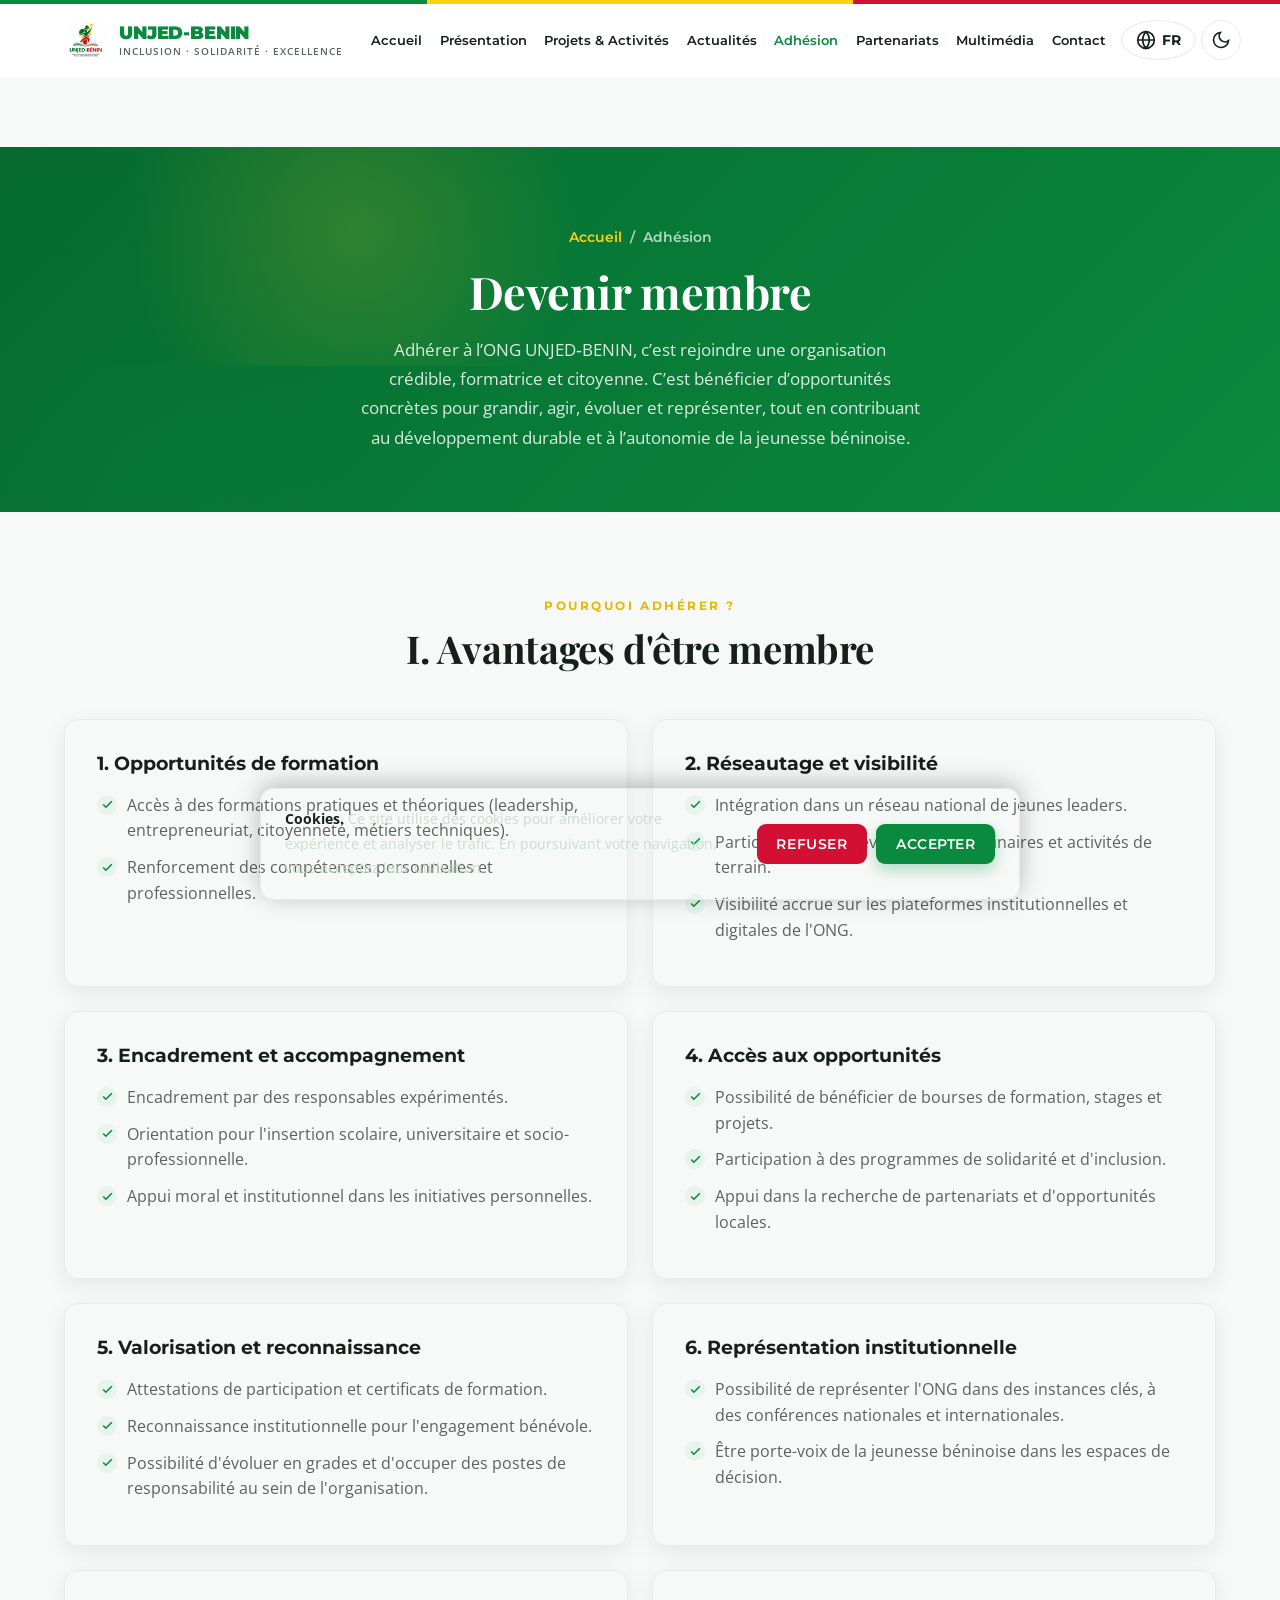
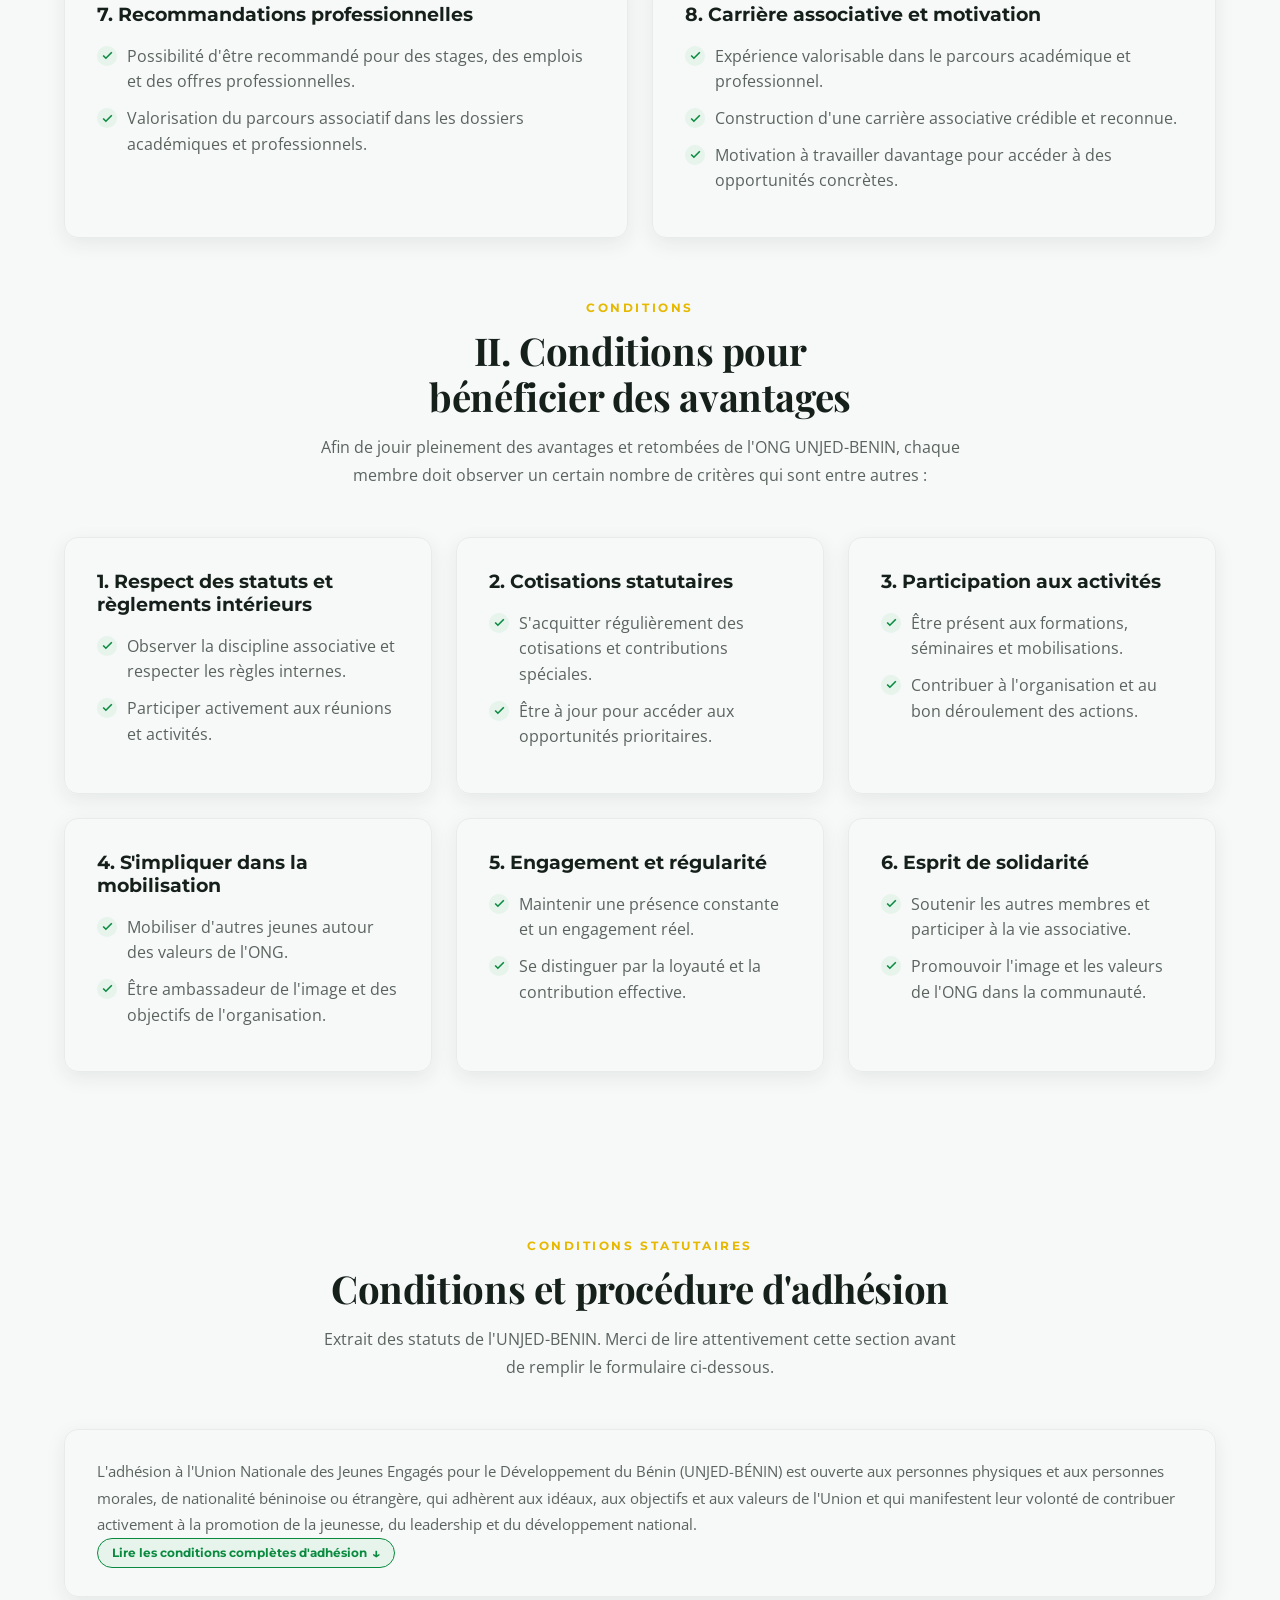
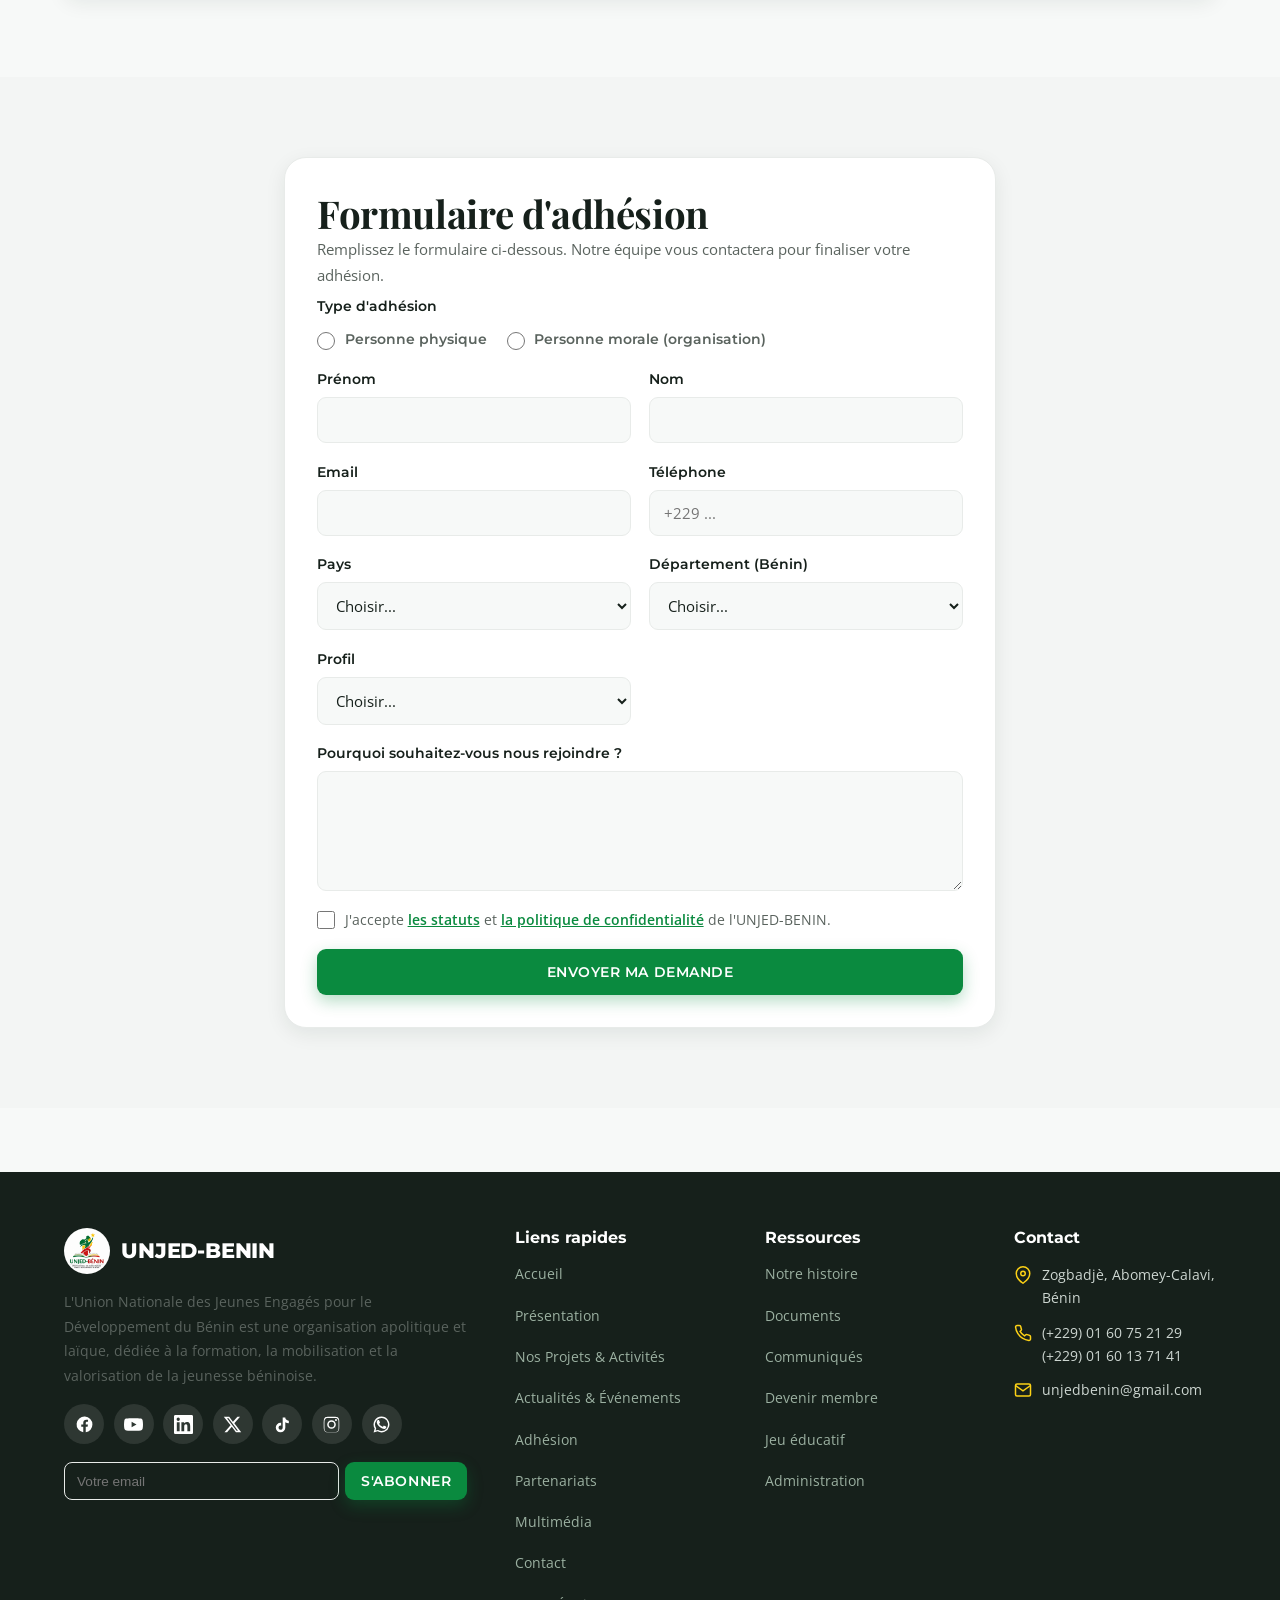
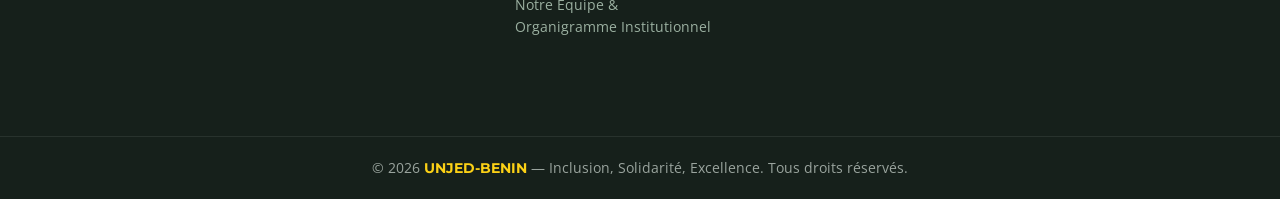
==== adhesion.html @ 779fbebb "commit" ====
<!DOCTYPE html>
<html lang="fr">
<head>
  <meta charset="UTF-8" />
  <meta name="viewport" content="width=device-width, initial-scale=1.0" />
  <meta name="theme-color" content="#0a8a3f" />
  <title>Adhésion — UNJED-BENIN</title>
  <meta name="description" content="Rejoignez l'UNJED-BENIN. Devenez membre actif et engagez-vous pour le développement de la jeunesse béninoise." />
  <link rel="icon" href="public/images/logo.jpeg" />
  <link rel="stylesheet" href="styles.css" />
</head>
<body>
  <div data-header></div>

  <main>
    <section class="page-hero">
      <div class="container">
        <div class="breadcrumb"><a href="index.html" data-en="Home">Accueil</a> / <span data-en="Membership">Adhésion</span></div>
        <h1 data-en="Become a member">Devenir membre</h1>
        <p data-en="Join a dynamic community of committed young people and become an actor of change in Benin.">Adhérer à l’ONG UNJED‑BENIN, c’est rejoindre une organisation crédible, formatrice et citoyenne. C’est bénéficier d’opportunités concrètes pour grandir, agir, évoluer et représenter, tout en contribuant au développement durable et à l’autonomie de la jeunesse béninoise.</p>
      </div>
    </section>

    <!-- POURQUOI ADHERER -->
    <section class="section">
      <div class="container">
        <div class="section-head reveal">
          <span class="eyebrow" data-en="Why join?">Pourquoi adhérer ?</span>
          <h2 data-en="I. Advantages of being a member">I. Avantages d'être membre</h2>
        </div>
        <div class="grid grid-2">
          <div class="card reveal">
            <h3 data-en="1. Training opportunities">1. Opportunités de formation</h3>
            <ul class="check-list">
              <li data-en="Access to practical and theoretical training (leadership, entrepreneurship, citizenship, technical trades).">Accès à des formations pratiques et théoriques (leadership, entrepreneuriat, citoyenneté, métiers techniques).</li>
              <li data-en="Strengthening of personal and professional skills.">Renforcement des compétences personnelles et professionnelles.</li>
            </ul>
          </div>
          <div class="card reveal">
            <h3 data-en="2. Networking &amp; visibility">2. Réseautage et visibilité</h3>
            <ul class="check-list">
              <li data-en="Integration into a national network of young leaders.">Intégration dans un réseau national de jeunes leaders.</li>
              <li data-en="Participation in events, seminars and field activities.">Participation à des événements, séminaires et activités de terrain.</li>
              <li data-en="Increased visibility on the NGO's institutional and digital platforms.">Visibilité accrue sur les plateformes institutionnelles et digitales de l'ONG.</li>
            </ul>
          </div>
          <div class="card reveal">
            <h3 data-en="3. Guidance &amp; support">3. Encadrement et accompagnement</h3>
            <ul class="check-list">
              <li data-en="Guidance from experienced officers.">Encadrement par des responsables expérimentés.</li>
              <li data-en="Guidance for academic, university and socio-professional integration.">Orientation pour l'insertion scolaire, universitaire et socio-professionnelle.</li>
              <li data-en="Moral and institutional support in personal initiatives.">Appui moral et institutionnel dans les initiatives personnelles.</li>
            </ul>
          </div>
          <div class="card reveal">
            <h3 data-en="4. Access to opportunities">4. Accès aux opportunités</h3>
            <ul class="check-list">
              <li data-en="Possibility of benefiting from training scholarships, internships and projects.">Possibilité de bénéficier de bourses de formation, stages et projets.</li>
              <li data-en="Participation in solidarity and inclusion programs.">Participation à des programmes de solidarité et d'inclusion.</li>
              <li data-en="Support in seeking local partnerships and opportunities.">Appui dans la recherche de partenariats et d'opportunités locales.</li>
            </ul>
          </div>
          <div class="card reveal">
            <h3 data-en="5. Recognition">5. Valorisation et reconnaissance</h3>
            <ul class="check-list">
              <li data-en="Certificates of participation and training.">Attestations de participation et certificats de formation.</li>
              <li data-en="Institutional recognition for volunteer engagement.">Reconnaissance institutionnelle pour l'engagement bénévole.</li>
              <li data-en="Possibility of growing in rank and holding positions of responsibility within the organization.">Possibilité d'évoluer en grades et d'occuper des postes de responsabilité au sein de l'organisation.</li>
            </ul>
          </div>
          <div class="card reveal">
            <h3 data-en="6. Institutional representation">6. Représentation institutionnelle</h3>
            <ul class="check-list">
              <li data-en="Possibility of representing the NGO in key bodies, national and international conferences.">Possibilité de représenter l'ONG dans des instances clés, à des conférences nationales et internationales.</li>
              <li data-en="Being a spokesperson for Beninese youth in decision-making spaces.">Être porte-voix de la jeunesse béninoise dans les espaces de décision.</li>
            </ul>
          </div>
          <div class="card reveal">
            <h3 data-en="7. Professional recommendations">7. Recommandations professionnelles</h3>
            <ul class="check-list">
              <li data-en="Possibility of being recommended for internships, jobs and professional offers.">Possibilité d'être recommandé pour des stages, des emplois et des offres professionnelles.</li>
              <li data-en="Enhancement of associative experience in academic and professional records.">Valorisation du parcours associatif dans les dossiers académiques et professionnels.</li>
            </ul>
          </div>
          <div class="card reveal">
            <h3 data-en="8. Associative career &amp; motivation">8. Carrière associative et motivation</h3>
            <ul class="check-list">
              <li data-en="Experience valuable for academic and professional paths.">Expérience valorisable dans le parcours académique et professionnel.</li>
              <li data-en="Building a credible and recognized associative career.">Construction d'une carrière associative crédible et reconnue.</li>
              <li data-en="Motivation to work harder to access concrete opportunities.">Motivation à travailler davantage pour accéder à des opportunités concrètes.</li>
            </ul>
          </div>
        </div>

        <div class="section-head reveal" style="margin-top:56px;">
          <span class="eyebrow" data-en="Conditions">Conditions</span>
          <h2 data-en="II. Conditions to benefit from these advantages">II. Conditions pour bénéficier des avantages</h2>
          <p data-en="In order to fully enjoy the advantages and benefits of the UNJED-BENIN NGO, each member must observe a certain number of criteria, including:">Afin de jouir pleinement des avantages et retombées de l'ONG UNJED-BENIN, chaque membre doit observer un certain nombre de critères qui sont entre autres :</p>
        </div>
        <div class="grid grid-3">
          <div class="card reveal">
            <h3 data-en="1. Respect for the statutes &amp; internal regulations">1. Respect des statuts et règlements intérieurs</h3>
            <ul class="check-list">
              <li data-en="Observe associative discipline and respect internal rules.">Observer la discipline associative et respecter les règles internes.</li>
              <li data-en="Actively participate in meetings and activities.">Participer activement aux réunions et activités.</li>
            </ul>
          </div>
          <div class="card reveal">
            <h3 data-en="2. Statutory dues">2. Cotisations statutaires</h3>
            <ul class="check-list">
              <li data-en="Regularly pay dues and special contributions.">S'acquitter régulièrement des cotisations et contributions spéciales.</li>
              <li data-en="Be up to date to access priority opportunities.">Être à jour pour accéder aux opportunités prioritaires.</li>
            </ul>
          </div>
          <div class="card reveal">
            <h3 data-en="3. Participation in activities">3. Participation aux activités</h3>
            <ul class="check-list">
              <li data-en="Attend training sessions, seminars and mobilizations.">Être présent aux formations, séminaires et mobilisations.</li>
              <li data-en="Contribute to the organization and smooth running of actions.">Contribuer à l'organisation et au bon déroulement des actions.</li>
            </ul>
          </div>
          <div class="card reveal">
            <h3 data-en="4. Get involved in mobilization">4. S'impliquer dans la mobilisation</h3>
            <ul class="check-list">
              <li data-en="Mobilize other young people around the NGO's values.">Mobiliser d'autres jeunes autour des valeurs de l'ONG.</li>
              <li data-en="Be an ambassador for the organization's image and objectives.">Être ambassadeur de l'image et des objectifs de l'organisation.</li>
            </ul>
          </div>
          <div class="card reveal">
            <h3 data-en="5. Commitment &amp; consistency">5. Engagement et régularité</h3>
            <ul class="check-list">
              <li data-en="Maintain constant presence and real commitment.">Maintenir une présence constante et un engagement réel.</li>
              <li data-en="Stand out through loyalty and effective contribution.">Se distinguer par la loyauté et la contribution effective.</li>
            </ul>
          </div>
          <div class="card reveal">
            <h3 data-en="6. Spirit of solidarity">6. Esprit de solidarité</h3>
            <ul class="check-list">
              <li data-en="Support other members and take part in associative life.">Soutenir les autres membres et participer à la vie associative.</li>
              <li data-en="Promote the NGO's image and values in the community.">Promouvoir l'image et les valeurs de l'ONG dans la communauté.</li>
            </ul>
          </div>
        </div>
      </div>
    </section>

    <!-- CONDITIONS STATUTAIRES D'ADHESION -->
    <section class="section">
      <div class="container">
        <div class="section-head reveal">
          <span class="eyebrow" data-en="Statutory conditions">Conditions statutaires</span>
          <h2 data-en="Membership conditions and procedure">Conditions et procédure d'adhésion</h2>
          <p data-en="Extract from the statutes of UNJED-BENIN. Please read this section carefully before filling out the form below.">Extrait des statuts de l'UNJED-BENIN. Merci de lire attentivement cette section avant de remplir le formulaire ci-dessous.</p>
        </div>
        <div class="card reveal see-more-block" style="padding:28px 32px;">
          <p data-en="Membership in UNJED-BENIN is open to individuals and legal entities, Beninese or foreign, who adhere to the ideals, objectives and values of the Union.">L'adhésion à l'Union Nationale des Jeunes Engagés pour le Développement du Bénin (UNJED-BÉNIN) est ouverte aux personnes physiques et aux personnes morales, de nationalité béninoise ou étrangère, qui adhèrent aux idéaux, aux objectifs et aux valeurs de l'Union et qui manifestent leur volonté de contribuer activement à la promotion de la jeunesse, du leadership et du développement national.</p>

          <div class="member-bio-expand" id="conditions-adhesion" hidden>
            <h3 style="margin-top:24px;">1. Personnes physiques</h3>
            <p>Peut être admise en qualité de membre de l'UNJED-BÉNIN toute personne physique de nationalité béninoise ou étrangère. L'adhésion de toute personne physique à l'UNJED-BÉNIN est libre et individuelle. Le candidat doit en outre :</p>
            <ul class="check-list">
              <li>Adhérer librement aux statuts, au règlement intérieur et aux principes de gouvernance de l'Union.</li>
              <li>Partager les valeurs fondamentales de l'UNJED-BÉNIN, notamment la citoyenneté, le leadership, l'intégrité, la solidarité, l'innovation et l'excellence.</li>
              <li>S'engager à contribuer activement aux activités, programmes et initiatives de l'Union.</li>
              <li>Ne faire l'objet d'aucune condamnation pénale incompatible avec les missions, l'éthique et les valeurs de l'Union.</li>
            </ul>

            <h3 style="margin-top:24px;">2. Personnes morales</h3>
            <p>Peut également être admise en qualité de membre toute personne morale, notamment les associations, les fondations, organisations de jeunesse, institutions, l'État, les collectivités territoriales, structures éducatives ou organisations partenaires, régulièrement constituées et exerçant leurs activités conformément aux lois et règlements en vigueur en République du Bénin, le cas échéant, aux règles internationales. La personne morale candidate doit :</p>
            <ul class="check-list">
              <li>Reconnaître et respecter les statuts, les orientations et les principes de l'UNJED-BÉNIN.</li>
              <li>Désigner un représentant officiel habilité à la représenter au sein de l'Union.</li>
              <li>Justifier d'une réputation institutionnelle compatible avec les valeurs d'intégrité, d'éthique et de responsabilité défendues par l'Union.</li>
            </ul>

            <h3 style="margin-top:24px;">3. Conditions administratives d'admission</h3>
            <p>L'adhésion à l'UNJED-BÉNIN est subordonnée :</p>
            <ul class="check-list">
              <li>À la présentation d'une demande d'adhésion adressée aux instances compétentes de l'Union.</li>
              <li>Au remplissage de la fiche officielle d'adhésion.</li>
              <li>À l'acceptation expresse des statuts et du règlement intérieur.</li>
              <li>Au paiement éventuel des droits d'adhésion et des cotisations, conformément aux dispositions en vigueur.</li>
            </ul>

            <h3 style="margin-top:24px;">4. Principe de conformité légale et éthique</h3>
            <p>Toute adhésion à l'UNJED-BÉNIN implique le respect strict des lois et règlements de la République du Bénin, ainsi que l'observation des principes d'éthique, de responsabilité, de transparence et d'intégrité qui fondent l'action et la crédibilité de l'Union.</p>

            <h3 style="margin-top:24px;">Article 16 — Procédure d'adhésion</h3>
            <p><strong>1. Dépôt de candidature</strong> — Le candidat, personne physique ou morale, doit remplir le formulaire officiel d'adhésion disponible auprès du Secrétariat Permanent ou des structures territoriales de l'Union, et fournir les justificatifs requis :</p>
            <ul class="check-list">
              <li><strong>Personnes physiques :</strong> pièce d'identité valide, acte de naissance sécurisé, deux (02) photos d'identité récentes, une demande d'adhésion à l'attention du Président Exécutif de l'UNJED-BÉNIN. Dès réception du dossier, l'intéressé est soumis à une enquête de moralité dont il reçoit notification des résultats. En cas d'agrément, il paye ses droits d'adhésion pour se faire établir et délivrer la carte de membre.</li>
              <li><strong>Personnes morales :</strong> documents officiels de constitution, preuve de représentativité et attestation de conformité légale.</li>
              <li>Une déclaration sur l'honneur attestant de la moralité, de l'intégrité et de l'engagement à respecter les valeurs et missions de l'Union.</li>
            </ul>
            <p><strong>2. Examen de la candidature</strong> — Le Bureau Exécutif National, en collaboration avec le Secrétariat Permanent, analyse la candidature : conformité légale et réglementaire, intégrité et honorabilité du candidat, inclusion des jeunes vulnérables et diversité régionale, sectorielle et socio-économique, capacité à contribuer activement aux objectifs et missions de l'Union.</p>
            <p><strong>3. Validation et notification</strong> — La décision d'admission est notifiée par écrit au candidat dans un délai maximal de trente (30) jours à compter du dépôt complet de la demande. En cas de refus, la notification est motivée par écrit. Le candidat refusé peut exercer un recours auprès du Bureau Exécutif National dans un délai de quinze (15) jours suivant la réception de la notification.</p>
            <p><strong>4. Enregistrement et suivi</strong> — Les candidats admis sont inscrits dans le registre officiel des membres actifs tenu par le Secrétariat Permanent, qui assure un suivi régulier de leur participation. Le non-respect prolongé des obligations statutaires peut entraîner une révision de la qualité de membre.</p>

            <h3 style="margin-top:24px;">Article 17 — Droits des membres</h3>
            <ul class="check-list">
              <li><strong>Participation et information :</strong> participer activement aux activités, programmes, réunions et projets de l'Union ; être régulièrement informé des décisions, plans et projets.</li>
              <li><strong>Expression, opinion et proposition :</strong> formuler des idées, propositions et recommandations ; participer aux débats et consultations.</li>
              <li><strong>Vote et éligibilité :</strong> voter lors des assemblées générales et autres consultations statutaires.</li>
            </ul>

            <h3 style="margin-top:24px;">Ressources et cotisations (Titre V)</h3>
            <p>Les ressources de l'Union proviennent des droits d'adhésion et cotisations des membres, des contributions volontaires, des dons, legs et subventions légalement autorisés, des produits des activités, publications et manifestations, et de toute autre ressource conforme aux lois en vigueur.</p>
            <ul class="check-list">
              <li><strong>Droits d'adhésion :</strong> 2 500 FCFA pour les personnes physiques ; 10 000 FCFA pour les personnes morales.</li>
              <li><strong>Cotisations mensuelles :</strong> 1 000 FCFA pour les personnes physiques ; 3 000 FCFA pour les personnes morales — payables au plus tard le dernier vendredi de chaque mois.</li>
              <li>Un registre des cotisations est tenu pour garantir transparence et traçabilité.</li>
              <li>Le non-paiement entraîne la suspension des droits de membre, après notification écrite.</li>
            </ul>
            <p>Le contrôle financier est assuré par le Commissariat aux Comptes, organe indépendant chargé de vérifier la régularité et la sincérité des opérations financières, qui établit un rapport trimestriel et un rapport annuel soumis au Bureau Exécutif National et à l'Assemblée Générale.</p>
          </div>

          <button class="member-see-more" data-target="conditions-adhesion" aria-expanded="false">
            Lire les conditions complètes d'adhésion <span class="see-more-arrow">&#8595;</span>
          </button>
        </div>
      </div>
    </section>

    <!-- FORMULAIRE -->
    <section class="section" style="background: var(--surface-2);">
      <div class="container narrow">
        <div class="form-card reveal">
          <h2 data-en="Membership form">Formulaire d'adhésion</h2>
          <p class="form-intro" data-en="Fill out the form below. Our team will contact you to finalize your membership.">Remplissez le formulaire ci-dessous. Notre équipe vous contactera pour finaliser votre adhésion.</p>
          <form id="membership-form" class="form">

             <input type="hidden" name="access_key" value="ff1e33f2-ea1e-483a-9256-ff4f7bd5187b" />
            <input type="hidden" name="subject" value=" Nouvelle demande d'adhésion — UNJED-BÉNIN" />
            <input type="hidden" name="from_name" value="Formulaire Adhésion UNJED" />
            <input type="hidden" name="redirect" value="false" />
            <input type="hidden" name="tarif_applique" id="tarif_applique" value="" />

            <div class="field">
              <label data-en="Membership type">Type d'adhésion</label>
              <div style="display:flex;gap:20px;flex-wrap:wrap;margin-top:4px;">
                <label class="checkbox" style="align-items:center;">
                  <input type="radio" name="member_type" value="Personne physique" required
                    onchange="updateTarif()" />
                  <span data-en="Individual (natural person)">Personne physique</span>
                </label>
                <label class="checkbox" style="align-items:center;">
                  <input type="radio" name="member_type" value="Personne morale"
                    onchange="updateTarif()" />
                  <span data-en="Legal entity (organization)">Personne morale (organisation)</span>
                </label>
              </div>
            </div>

            <div id="tarif-box" class="card" style="padding:16px 20px;margin:4px 0 8px;display:none;background:var(--green-light);">
              <p style="margin:0;font-weight:700;color:var(--green);" id="tarif-text"></p>
              <p style="margin:8px 0 0;font-size:0.85rem;color:var(--text-muted);" data-en="Online payment (Mobile Money / card) is coming soon on this page. For now, our team will contact you by WhatsApp after your request to finalize payment before your membership is validated.">Le paiement en ligne (Mobile Money / carte) arrive bientôt sur cette page. En attendant, notre équipe vous contactera par WhatsApp après votre demande pour finaliser le paiement avant la validation de votre adhésion.</p>
            </div>

            <div class="form-row">
              <div class="field">
                <label for="firstname" data-en="First name">Prénom</label>
                <input type="text" id="firstname" name="firstname" required />
              </div>
              <div class="field">
                <label for="lastname" data-en="Last name">Nom</label>
                <input type="text" id="lastname" name="lastname" required />
              </div>
            </div>
            <div class="form-row">
              <div class="field">
                <label for="email" data-en="Email">Email</label>
                <input type="email" id="email" name="email" required />
              </div>
              <div class="field">
                <label for="phone" data-en="Phone">Téléphone</label>
                <input type="tel" id="phone" name="phone" placeholder="+229 ..." required />
              </div>
            </div>
            <div class="form-row">
              <div class="field">
                <label for="country" data-en="Country">Pays</label>
                <select id="country" name="country" required onchange="
                  var isBenin = this.value === 'Bénin';
                  document.getElementById('dept-wrap').hidden = !isBenin;
                  document.getElementById('dept').required = isBenin;
                  document.getElementById('region-wrap').hidden = isBenin;
                  document.getElementById('region').required = !isBenin;
                ">
                  <option value="" data-en="Choose...">Choisir...</option>
                  <option data-en="Benin">Bénin</option>
                  <option data-en="Togo">Togo</option>
                  <option data-en="Nigeria">Nigéria</option>
                  <option data-en="Ghana">Ghana</option>
                  <option data-en="Niger">Niger</option>
                  <option data-en="Burkina Faso">Burkina Faso</option>
                  <option data-en="Ivory Coast">Côte d'Ivoire</option>
                  <option data-en="Senegal">Sénégal</option>
                  <option data-en="Mali">Mali</option>
                  <option data-en="Cameroon">Cameroun</option>
                  <option data-en="France">France</option>
                  <option data-en="Canada">Canada</option>
                  <option data-en="United States">États-Unis</option>
                  <option data-en="Other">Autre</option>
                </select>
              </div>
              <div class="field" id="dept-wrap">
                <label for="dept" data-en="Department (Benin)">Département (Bénin)</label>
                <select id="dept" name="dept">
                  <option value="" data-en="Choose...">Choisir...</option>
                  <option>Alibori</option><option>Atacora</option><option>Atlantique</option>
                  <option>Borgou</option><option>Collines</option><option>Couffo</option>
                  <option>Donga</option><option>Littoral</option><option>Mono</option>
                  <option>Ouémé</option><option>Plateau</option><option>Zou</option>
                </select>
              </div>
              <div class="field" id="region-wrap" hidden>
                <label for="region" data-en="City / Region">Ville / Région</label>
                <input type="text" id="region" name="region" />
              </div>
            </div>
            <div class="form-row">
              <div class="field">
                <label for="profile" data-en="Profile">Profil</label>
                <select id="profile" name="profile" required onchange="document.getElementById('profile-other-wrap').hidden = (this.value !== 'Autre');">
                  <option value="" data-en="Choose...">Choisir...</option>
                  <option data-en="Student">Élève / Étudiant</option>
                  <option data-en="Young professional">Jeune professionnel</option>
                  <option data-en="Entrepreneur">Entrepreneur</option>
                  <option data-en="Job seeker">En recherche d'emploi</option>
                  <option data-en="Civil servant">Fonctionnaire</option>
                  <option data-en="Artisan / Trader">Artisan / Commerçant</option>
                  <option data-en="Farmer / Agri-entrepreneur">Agriculteur / Agro-entrepreneur</option>
                  <option data-en="Volunteer / Association member">Bénévole / Membre associatif</option>
                  <option data-en="Other">Autre</option>
                </select>
              </div>
              <div class="field" id="profile-other-wrap" hidden>
                <label for="profile-other" data-en="Please specify your profile">Précisez votre profil</label>
                <input type="text" id="profile-other" name="profile_other" placeholder="Ex : Consultant, Artiste, Retraité..." />
              </div>
            </div>
            <div class="field">
              <label for="motivation" data-en="Why do you want to join?">Pourquoi souhaitez-vous nous rejoindre ?</label>
              <textarea id="motivation" name="motivation" rows="4"></textarea>
            </div>
            <label class="checkbox">
              <input type="checkbox" required />
              <span data-en="I accept the statutes and the privacy policy of UNJED-BENIN.">J'accepte <a href="statuts.html" target="_blank" rel="noopener">les statuts</a> et <a href="politique-confidentialite.html" target="_blank" rel="noopener">la politique de confidentialité</a> de l'UNJED-BENIN.</span>
            </label>
            <button type="submit" class="btn btn-green btn-block" data-en="Submit my application">Envoyer ma demande</button>
            <p class="form-success" id="form-success" hidden data-en="Thank you! Your membership request has been received. We will contact you soon.">Merci ! Votre demande d'adhésion a bien été reçue. Nous vous contacterons bientôt.</p>
          </form>
        </div>
      </div>
    </section>
  </main>

  <div data-footer></div>
  <script src="components.js"></script>
  <script src="script.js"></script>
  <script>
    function updateTarif() {
      var box = document.getElementById("tarif-box");
      var text = document.getElementById("tarif-text");
      var hidden = document.getElementById("tarif_applique");
      var type = document.querySelector('input[name="member_type"]:checked');
      if (!type) { box.style.display = "none"; return; }
      var isMorale = type.value === "Personne morale";
      var droits = isMorale ? "10 000 FCFA" : "2 500 FCFA";
      var cotisation = isMorale ? "3 000 FCFA / mois" : "1 000 FCFA / mois";
      text.textContent = "Droits d'adhésion (" + type.value + ") : " + droits + " — Cotisation : " + cotisation;
      hidden.value = type.value + " — Droits: " + droits + " — Cotisation: " + cotisation;
      box.style.display = "block";
    }
  </script>
</body>
</html>
---- styles.css ----
/* ========================================
   UNJED-BENIN - Design System
   Couleurs du drapeau beninois : vert, jaune, rouge + blanc
   ======================================== */

/* ---------- Fonts ---------- */
@import url('https://fonts.googleapis.com/css2?family=Montserrat:wght@500;600;700;800;900&family=Open+Sans:wght@400;500;600;700&family=Playfair+Display:ital,wght@0,600;0,700;1,600&display=swap');

/* ---------- Tokens ---------- */
:root {
  /* Couleurs officielles */
  --green: #0a8a3f;
  --green-dark: #066a2f;
  --green-light: #e6f4ec;
  --yellow: #fcd116;
  --yellow-dark: #e6b800;
  --red: #d21034;
  --red-dark: #a50d29;
  --red-light: #fae8eb;

  /* Neutres */
  --white: #ffffff;
  --off-white: #f7f9f8;
  --gray-50: #f3f5f4;
  --gray-100: #e8ebe9;
  --gray-200: #d4dad7;
  --gray-400: #8b9590;
  --gray-600: #5a635e;
  --gray-800: #2b302d;
  --ink: #16201b;

  /* Roles semantiques (mode clair) */
  --bg: var(--off-white);
  --surface: var(--white);
  --surface-2: var(--gray-50);
  --text: var(--ink);
  --text-muted: var(--gray-600);
  --border: var(--gray-100);
  --header-bg: rgba(255, 255, 255, 0.92);

  --radius: 14px;
  --radius-sm: 9px;
  --radius-lg: 22px;
  --shadow-sm: 0 1px 3px rgba(16, 32, 22, 0.06), 0 1px 2px rgba(16, 32, 22, 0.04);
  --shadow: 0 6px 20px rgba(16, 32, 22, 0.08);
  --shadow-lg: 0 18px 50px rgba(16, 32, 22, 0.14);
  --container: 1180px;
  --header-h: 72px;

  --font-head: 'Montserrat', system-ui, sans-serif;
  --font-body: 'Open Sans', system-ui, sans-serif;
  --font-serif: 'Playfair Display', Georgia, serif;

  --ease: cubic-bezier(0.22, 0.61, 0.36, 1);
  --transition: 0.35s var(--ease);
}

/* ---------- Mode sombre ---------- */
html[data-theme="dark"] {
  --bg: #0f1512;
  --surface: #161e1a;
  --surface-2: #1d2723;
  --text: #eef2f0;
  --text-muted: #a3aea8;
  --border: #26312b;
  --header-bg: rgba(15, 21, 18, 0.92);
  --green-light: #11261a;
  --red-light: #2a1216;
  --shadow-sm: 0 1px 3px rgba(0, 0, 0, 0.4);
  --shadow: 0 6px 20px rgba(0, 0, 0, 0.45);
  --shadow-lg: 0 18px 50px rgba(0, 0, 0, 0.55);
}

/* ---------- Reset ---------- */
*, *::before, *::after { box-sizing: border-box; margin: 0; padding: 0; }

html { scroll-behavior: smooth; }

body {
  font-family: var(--font-body);
  background: var(--bg);
  color: var(--text);
  line-height: 1.6;
  -webkit-font-smoothing: antialiased;
  transition: background 0.3s ease, color 0.3s ease;
}

img { max-width: 100%; display: block; }
a { color: inherit; text-decoration: none; }
ul { list-style: none; }

h1, h2, h3, h4, h5 {
  font-family: var(--font-head);
  line-height: 1.2;
  color: var(--text);
  font-weight: 800;
}

/* ---------- Layout utils ---------- */
.container {
  width: 100%;
  max-width: var(--container);
  margin: 0 auto;
  padding: 0 1.25rem;
}

.section { padding: 4.5rem 0; }
.section-tight { padding: 3rem 0; }

.section-head {
  text-align: center;
  max-width: 640px;
  margin: 0 auto 3rem;
}
.section-head .eyebrow {
  display: inline-block;
  font-family: var(--font-head);
  font-weight: 700;
  font-size: 0.78rem;
  letter-spacing: 0.12em;
  text-transform: uppercase;
  color: var(--green);
  margin-bottom: 0.6rem;
}
.section-head h2 {
  font-size: clamp(1.7rem, 3.5vw, 2.4rem);
  text-wrap: balance;
}
.section-head p {
  margin-top: 0.85rem;
  color: var(--text-muted);
  text-wrap: pretty;
}

.text-green { color: var(--green); }
.text-red { color: var(--red); }

/* ---------- Buttons ---------- */
.btn {
  display: inline-flex;
  align-items: center;
  gap: 0.5rem;
  font-family: var(--font-head);
  font-weight: 700;
  font-size: 0.95rem;
  padding: 0.8rem 1.5rem;
  border-radius: 999px;
  border: 2px solid transparent;
  cursor: pointer;
  transition: transform 0.15s ease, box-shadow 0.2s ease, background 0.2s ease;
}
.btn:hover { transform: translateY(-2px); }
.btn svg { width: 18px; height: 18px; }

.btn-yellow {
  background: var(--yellow);
  color: var(--ink);
  box-shadow: 0 6px 16px rgba(252, 209, 22, 0.35);
}
.btn-yellow:hover { background: var(--yellow-dark); }

.btn-green {
  background: var(--green);
  color: var(--white);
  box-shadow: 0 6px 16px rgba(10, 138, 63, 0.3);
}
.btn-green:hover { background: var(--green-dark); }

.btn-red {
  background: var(--red);
  color: var(--white);
}
.btn-red:hover { background: var(--red-dark); }

.btn-outline {
  background: transparent;
  border-color: var(--border);
  color: var(--text);
}
.btn-outline:hover { border-color: var(--green); color: var(--green); }

.btn-ghost-light {
  background: rgba(255,255,255,0.14);
  color: var(--white);
  border-color: rgba(255,255,255,0.4);
}
.btn-ghost-light:hover { background: rgba(255,255,255,0.24); }

/* ========================================
   HEADER
   ======================================== */
.site-header {
  position: sticky;
  top: 0;
  z-index: 100;
  background: var(--header-bg);
  backdrop-filter: blur(12px);
  border-bottom: 1px solid var(--border);
}
/* Bande tricolore */
.flag-strip { height: 4px; display: flex; }
.flag-strip span { flex: 1; }
.flag-strip .s-green { background: var(--green); }
.flag-strip .s-yellow { background: var(--yellow); }
.flag-strip .s-red { background: var(--red); }

.header-inner {
  height: var(--header-h);
  display: flex;
  align-items: center;
  justify-content: space-between;
  gap: 1rem;
}

.brand { display: flex; align-items: center; gap: 0.7rem; margin-right: 2rem; flex-shrink: 0; }
.brand img { width: 44px; height: 44px; border-radius: 50%; object-fit: cover; }
.brand-text { display: flex; flex-direction: column; line-height: 1.2; }
.brand-name { font-family: var(--font-head); font-weight: 900; font-size: 1.15rem; color: var(--green); letter-spacing: -0.01em; }
.brand-tagline { font-size: 0.62rem; letter-spacing: 0.1em; text-transform: uppercase; color: var(--text-muted); font-weight: 600; white-space: nowrap; margin-top: 2px; }
@media (max-width: 1080px) { .brand-tagline { display: none; } }

.main-nav { display: flex; align-items: center; gap: 0.3rem; }
.main-nav a {
  font-family: var(--font-head);
  font-weight: 600;
  font-size: 0.9rem;
  padding: 0.5rem 0.8rem;
  border-radius: var(--radius-sm);
  color: var(--text);
  transition: background 0.15s, color 0.15s;
  white-space: nowrap;
}
.main-nav a:hover { background: var(--green-light); color: var(--green); }
.main-nav a.active { color: var(--green); }

.header-actions { display: flex; align-items: center; gap: 0.5rem; }

/* ---------- Nav desktop "moyen" (laptops 941-1600px) : resserrer pour ne pas déborder ---------- */
@media (min-width: 941px) and (max-width: 1600px) {
  .header-inner { gap: 0.4rem; }
  .brand { margin-right: 0.8rem; }
  .main-nav { gap: 0; }
  .main-nav a { padding: 0.5rem 0.55rem; font-size: 0.82rem; }
  .header-actions { gap: 0.3rem; }
}
@media (min-width: 941px) and (max-width: 1240px) {
  .brand-tagline { display: none; }
  .brand { margin-right: 0.5rem; gap: 0.5rem; }
  .brand img { width: 38px; height: 38px; }
  .main-nav a { padding: 0.5rem 0.4rem; font-size: 0.76rem; }
  .lang-btn { padding: 0 0.5rem; font-size: 0.78rem; }
}

.icon-btn {
  width: 40px;
  height: 40px;
  display: inline-flex;
  align-items: center;
  justify-content: center;
  border-radius: 50%;
  border: 1px solid var(--border);
  background: var(--surface);
  color: var(--text);
  cursor: pointer;
  transition: background 0.15s, color 0.15s, border-color 0.15s;
}
.icon-btn:hover { border-color: var(--green); color: var(--green); }
.icon-btn svg { width: 20px; height: 20px; }

.lang-btn {
  width: auto;
  padding: 0 0.85rem;
  gap: 0.4rem;
  font-family: var(--font-head);
  font-weight: 700;
  font-size: 0.85rem;
}

.theme-icon-sun { display: none; }
html[data-theme="dark"] .theme-icon-sun { display: block; }
html[data-theme="dark"] .theme-icon-moon { display: none; }

.menu-toggle { display: none; }

/* ---------- Mobile nav ---------- */
@media (max-width: 940px) {
  .main-nav {
    position: fixed;
    inset: 0 0 0 auto;
    width: min(320px, 82vw);
    flex-direction: column;
    align-items: stretch;
    gap: 0.2rem;
    background: var(--surface);
    padding: calc(var(--header-h) + 1.5rem) 1.25rem 2rem;
    box-shadow: var(--shadow-lg);
    transform: translateX(100%);
    transition: transform 0.3s ease;
    overflow-y: auto;
  }
  .main-nav.open { transform: translateX(0); }
  .main-nav a { padding: 0.9rem 1rem; font-size: 1rem; }
  .menu-toggle { display: inline-flex; }
}

@media (max-width: 560px) {
  .header-inner { gap: 0.4rem; }
  .brand { margin-right: 0.5rem; gap: 0.5rem; }
  .brand img { width: 36px; height: 36px; }
  .brand-name { font-size: 0.95rem; }
  .header-actions { gap: 0.3rem; }
  .icon-btn { width: 36px; height: 36px; }
  .icon-btn svg { width: 17px; height: 17px; }
  .lang-btn { padding: 0 0.5rem; font-size: 0.75rem; }
}

@media (max-width: 360px) {
  .header-inner { padding: 0 12px; }
  .lang-current { display: none; }
  .lang-btn { width: 36px; padding: 0; justify-content: center; }
}

/* ========================================
   HERO
   ======================================== */
.hero {
  position: relative;
  color: var(--white);
  overflow: hidden;
}
.hero-bg {
  position: absolute;
  inset: 0;
  z-index: 0;
}
.hero-bg img { width: 100%; height: 100%; object-fit: cover; }
.hero-bg::after {
  content: "";
  position: absolute;
  inset: 0;
  background: linear-gradient(110deg, rgba(6,70,33,0.92) 0%, rgba(10,138,63,0.78) 45%, rgba(16,32,22,0.55) 100%);
}
.hero-inner {
  position: relative;
  z-index: 1;
  padding: clamp(3.5rem, 8vw, 6.5rem) 0;
  max-width: 720px;
}
.hero .badge {
  display: inline-flex;
  align-items: center;
  gap: 0.5rem;
  background: rgba(255,255,255,0.16);
  border: 1px solid rgba(255,255,255,0.3);
  padding: 0.4rem 0.9rem;
  border-radius: 999px;
  font-family: var(--font-head);
  font-weight: 700;
  font-size: 0.74rem;
  letter-spacing: 0.1em;
  text-transform: uppercase;
  margin-bottom: 1.3rem;
}
.hero h1 {
  color: var(--white);
  font-size: clamp(2.1rem, 5.5vw, 3.6rem);
  font-weight: 900;
  text-wrap: balance;
}
.hero h1 .accent { color: var(--yellow); }
.hero p.lead {
  margin-top: 1.1rem;
  font-size: clamp(1rem, 2vw, 1.2rem);
  color: rgba(255,255,255,0.92);
  max-width: 560px;
  text-wrap: pretty;
}
.hero-actions { margin-top: 2rem; display: flex; flex-wrap: wrap; gap: 0.9rem; }
.hero-slides { position: relative; width: 100%; height: 100%; }
.hero-slide {
  position: absolute;
  inset: 0;
  background-size: cover;
  background-position: center;
  opacity: 0;
  transition: opacity 1s ease;
}
.hero-slide.active { opacity: 1; }
.hero-slide::after {
  content: '';
  position: absolute;
  inset: 0;
  background: linear-gradient(135deg, rgba(15,31,20,0.72) 0%, rgba(27,122,62,0.40) 100%);
}

/* ========================================
   CARDS / GRID
   ======================================== */
.grid { display: grid; gap: 1.5rem; }
.grid-2 { grid-template-columns: repeat(2, 1fr); }
.grid-3 { grid-template-columns: repeat(3, 1fr); }
.grid-4 { grid-template-columns: repeat(4, 1fr); }

@media (max-width: 900px) {
  .grid-3, .grid-4 { grid-template-columns: repeat(2, 1fr); }
}
@media (max-width: 600px) {
  .grid-2, .grid-3, .grid-4 { grid-template-columns: 1fr; }
}

.card {
  background: var(--surface);
  border: 1px solid var(--border);
  border-radius: var(--radius);
  padding: 1.6rem;
  box-shadow: var(--shadow-sm);
  transition: transform 0.18s ease, box-shadow 0.2s ease;
}
.card:hover { transform: translateY(-4px); box-shadow: var(--shadow); }
.card h3 { font-size: 1.2rem; margin-bottom: 0.5rem; }
.card p { color: var(--text-muted); font-size: 0.95rem; }

.card-icon {
  width: 52px;
  height: 52px;
  border-radius: var(--radius-sm);
  display: inline-flex;
  align-items: center;
  justify-content: center;
  margin-bottom: 1rem;
}
.card-icon svg { width: 26px; height: 26px; }
.icon-green { background: var(--green-light); color: var(--green); }
.icon-yellow { background: rgba(252,209,22,0.18); color: var(--yellow-dark); }
.icon-red { background: var(--red-light); color: var(--red); }

.card-link {
  display: inline-flex;
  align-items: center;
  gap: 0.4rem;
  margin-top: 1rem;
  font-family: var(--font-head);
  font-weight: 700;
  font-size: 0.9rem;
  color: var(--green);
}
.card-link:hover { gap: 0.7rem; }

/* Quick links (accueil) avec image */
.quicklink {
  position: relative;
  border-radius: var(--radius);
  overflow: hidden;
  min-height: 240px;
  display: flex;
  align-items: flex-end;
  color: var(--white);
  box-shadow: var(--shadow);
}
.quicklink img { position: absolute; inset: 0; width: 100%; height: 100%; object-fit: cover; z-index: 0; transition: transform 0.4s ease; }
.quicklink::after { content:""; position:absolute; inset:0; background: linear-gradient(to top, rgba(6,70,33,0.92), rgba(6,70,33,0.15)); z-index: 1; }
.quicklink:hover img { transform: scale(1.06); }
.quicklink-body { position: relative; z-index: 2; padding: 1.5rem; }
.quicklink-body h3 { color: var(--white); font-size: 1.25rem; }
.quicklink-body p { color: rgba(255,255,255,0.9); font-size: 0.92rem; margin: 0.4rem 0 0.9rem; }

/* ========================================
   PAGE HEADER (sous-pages)
   ======================================== */
.page-hero {
  position: relative;
  background: var(--green-dark);
  color: var(--white);
  padding: clamp(2.5rem, 6vw, 4rem) 0;
  overflow: hidden;
}
.page-hero::before {
  content: "";
  position: absolute;
  top: -60px; right: -60px;
  width: 280px; height: 280px;
  background: radial-gradient(circle, rgba(252,209,22,0.25), transparent 70%);
}
.page-hero .container { position: relative; z-index: 1; }
.breadcrumb { font-size: 0.85rem; color: rgba(255,255,255,0.8); margin-bottom: 0.6rem; font-family: var(--font-head); font-weight: 600; }
.breadcrumb a:hover { color: var(--yellow); }
.page-hero h1 { color: var(--white); font-size: clamp(1.9rem, 4.5vw, 2.8rem); }
.page-hero p { margin-top: 0.7rem; max-width: 620px; color: rgba(255,255,255,0.9); }

/* ========================================
   PRESIDENT / TEXTE BLOCK
   ======================================== */
.split {
  display: grid;
  grid-template-columns: 1fr 1.4fr;
  gap: 2.5rem;
  align-items: center;
}
.split.reverse { grid-template-columns: 1.4fr 1fr; }
@media (max-width: 820px) { .split, .split.reverse { grid-template-columns: 1fr; } }

.split-img { border-radius: var(--radius-lg); overflow: hidden; box-shadow: var(--shadow); }
.split-img img { width: 100%; height: 100%; object-fit: cover; }

.quote-card {
  background: var(--green-light);
  border-left: 4px solid var(--green);
  border-radius: var(--radius);
  padding: 1.5rem 1.7rem;
  margin-top: 1.2rem;
}
.quote-card p { font-style: italic; font-size: 1.05rem; color: var(--text); }
.quote-card .sign { font-family: var(--font-head); font-weight: 700; font-style: normal; color: var(--green); margin-top: 0.7rem; display: block; }

/* Liste a puces stylee */
.feature-list { margin-top: 1rem; }
.feature-list li {
  display: flex;
  gap: 0.7rem;
  align-items: flex-start;
  margin-bottom: 0.7rem;
  color: var(--text-muted);
}
.feature-list li svg { flex-shrink: 0; width: 20px; height: 20px; color: var(--green); margin-top: 3px; }

.prose p { margin-bottom: 1rem; color: var(--text-muted); }
.prose h3 { margin: 1.5rem 0 0.6rem; }

/* ========================================
   VALEURS / STATS
   ======================================== */
.value-card { text-align: center; }
.value-card .num { font-family: var(--font-head); font-weight: 900; font-size: 2.2rem; color: var(--green); }

/* ========================================
   ORGANIGRAMME
   ======================================== */
.org-level { display: flex; flex-direction: column; align-items: center; gap: 0; }
.org-box {
  background: var(--surface);
  border: 2px solid var(--green);
  border-radius: var(--radius-sm);
  padding: 0.9rem 1.4rem;
  text-align: center;
  font-family: var(--font-head);
  font-weight: 700;
  color: var(--text);
  box-shadow: var(--shadow-sm);
  min-width: 200px;
}
.org-box.top { background: var(--green); color: var(--white); border-color: var(--green); }
.org-box.red { border-color: var(--red); }
.org-box.yellow { border-color: var(--yellow-dark); }
.org-connector { width: 2px; height: 28px; background: var(--border); }
.org-row { display: flex; flex-wrap: wrap; gap: 1rem; justify-content: center; }
.org-box small { display: block; font-family: var(--font-body); font-weight: 400; font-size: 0.78rem; color: var(--text-muted); margin-top: 0.2rem; }

/* ========================================
   GALERIE
   ======================================== */
.gallery { display: grid; grid-template-columns: repeat(3, 1fr); gap: 1rem; }
@media (max-width: 700px) { .gallery { grid-template-columns: repeat(2, 1fr); } }
.gallery figure {
  position: relative;
  border-radius: var(--radius);
  overflow: hidden;
  aspect-ratio: 4/3;
  cursor: pointer;
}
.gallery img { width: 100%; height: 100%; object-fit: cover; transition: transform 0.4s ease; }
.gallery figure:hover img { transform: scale(1.08); }
.gallery figcaption {
  position: absolute;
  inset: auto 0 0 0;
  background: linear-gradient(to top, rgba(6,70,33,0.9), transparent);
  color: var(--white);
  padding: 1.5rem 1rem 0.8rem;
  font-family: var(--font-head);
  font-weight: 600;
  font-size: 0.9rem;
}

/* ========================================
   NEWS / TIMELINE
   ======================================== */
.news-card { display: flex; flex-direction: column; overflow: hidden; padding: 0; }
.news-card .news-img { aspect-ratio: 16/9; overflow: hidden; }
.news-card .news-img img { width: 100%; height: 100%; object-fit: cover; transition: transform 0.4s; }
.news-card:hover .news-img img { transform: scale(1.06); }
.news-card .news-body { padding: 1.4rem; }
.news-tag {
  display: inline-block;
  font-family: var(--font-head);
  font-weight: 700;
  font-size: 0.72rem;
  text-transform: uppercase;
  letter-spacing: 0.05em;
  color: var(--red);
  margin-bottom: 0.5rem;
}
.news-date { font-size: 0.82rem; color: var(--text-muted); margin-bottom: 0.4rem; }

.agenda-item {
  display: flex;
  gap: 1.2rem;
  padding: 1.2rem 0;
  border-bottom: 1px solid var(--border);
  align-items: center;
}
.agenda-date {
  flex-shrink: 0;
  width: 76px;
  text-align: center;
  background: var(--green-light);
  border-radius: var(--radius-sm);
  padding: 0.6rem;
}
.agenda-date .d { font-family: var(--font-head); font-weight: 900; font-size: 1.4rem; color: var(--green); line-height: 1; }
.agenda-date .m { font-size: 0.72rem; text-transform: uppercase; color: var(--text-muted); font-weight: 600; }

/* ========================================
   FORMS
   ======================================== */
.form-card {
  background: var(--surface);
  border: 1px solid var(--border);
  border-radius: var(--radius-lg);
  padding: 2rem;
  box-shadow: var(--shadow);
}
.form-grid { display: grid; grid-template-columns: 1fr 1fr; gap: 1.1rem; }
@media (max-width: 640px) { .form-grid { grid-template-columns: 1fr; } }
.field { display: flex; flex-direction: column; gap: 0.4rem; }
.field.full { grid-column: 1 / -1; }
.field label { font-family: var(--font-head); font-weight: 600; font-size: 0.88rem; }
.field input, .field select, .field textarea {
  font-family: var(--font-body);
  font-size: 0.95rem;
  padding: 0.75rem 0.9rem;
  border: 1px solid var(--border);
  border-radius: var(--radius-sm);
  background: var(--bg);
  color: var(--text);
  transition: border-color 0.15s, box-shadow 0.15s;
}
.field input:focus, .field select:focus, .field textarea:focus {
  outline: none;
  border-color: var(--green);
  box-shadow: 0 0 0 3px rgba(10,138,63,0.15);
}
.field textarea { resize: vertical; min-height: 120px; }
.form-note { font-size: 0.85rem; color: var(--text-muted); margin-top: 0.3rem; }
.form-success {
  display: none;
  background: var(--green-light);
  color: var(--green-dark);
  border: 1px solid var(--green);
  border-radius: var(--radius-sm);
  padding: 0.9rem 1.1rem;
  margin-bottom: 1.2rem;
  font-weight: 600;
}
.form-success.show { display: block; }

/* ========================================
   CONTACT INFO
   ======================================== */
.contact-item { display: flex; gap: 1rem; margin-bottom: 1.4rem; align-items: flex-start; }
.contact-item .ci-icon {
  flex-shrink: 0;
  width: 46px; height: 46px;
  border-radius: var(--radius-sm);
  background: var(--green-light);
  color: var(--green);
  display: inline-flex; align-items: center; justify-content: center;
}
.contact-item .ci-icon svg { width: 22px; height: 22px; }
.contact-item h4 { font-size: 1rem; font-family: var(--font-head); }
.contact-item p, .contact-item a { color: var(--text-muted); font-size: 0.93rem; }
.contact-item a:hover { color: var(--green); }

/* ========================================
   CTA BAND
   ======================================== */
.cta-band {
  background: var(--green);
  color: var(--white);
  border-radius: var(--radius-lg);
  padding: clamp(2rem, 5vw, 3rem);
  text-align: center;
  position: relative;
  overflow: hidden;
}
.cta-band::before {
  content:""; position:absolute; top:-40px; left:-40px; width:200px; height:200px;
  background: radial-gradient(circle, rgba(252,209,22,0.3), transparent 70%);
}
.cta-band h2 { color: var(--white); font-size: clamp(1.5rem, 3.5vw, 2.2rem); position: relative; }
.cta-band p { color: rgba(255,255,255,0.9); margin: 0.8rem auto 1.6rem; max-width: 540px; position: relative; }
.cta-band .hero-actions { justify-content: center; position: relative; }

/* ========================================
   FOOTER
   ======================================== */
.site-footer {
  background: var(--ink);
  color: #cdd6d1;
  padding: 3.5rem 0 0;
  margin-top: 4rem;
}
html[data-theme="dark"] .site-footer { background: #0a0e0c; }
.footer-grid {
  display: grid;
  grid-template-columns: 1.4fr 1fr 1fr 1.2fr;
  gap: 2rem;
  padding-bottom: 2.5rem;
}
@media (max-width: 860px) { .footer-grid { grid-template-columns: 1fr 1fr; } }
@media (max-width: 520px) { .footer-grid { grid-template-columns: 1fr; } }
.footer-brand { display: flex; align-items: center; gap: 0.7rem; margin-bottom: 1rem; }
.footer-brand img { width: 46px; height: 46px; border-radius: 50%; }
.footer-brand .brand-name { color: var(--white); }
.site-footer h4 { color: var(--white); font-size: 1rem; margin-bottom: 1rem; }
.site-footer p { font-size: 0.9rem; line-height: 1.7; }
.footer-links li { margin-bottom: 0.55rem; }
.footer-links a { font-size: 0.9rem; color: #cdd6d1; transition: color 0.15s; }
.footer-links a:hover { color: var(--yellow); }
.footer-contact li { display: flex; gap: 0.6rem; margin-bottom: 0.7rem; font-size: 0.9rem; align-items: flex-start; }
.footer-contact svg { width: 18px; height: 18px; flex-shrink: 0; color: var(--yellow); margin-top: 3px; }

.socials { display: flex; gap: 0.6rem; margin-top: 1rem; flex-wrap: wrap; }
.socials a {
  width: 40px; height: 40px;
  border-radius: 50%;
  background: rgba(255,255,255,0.1);
  display: inline-flex; align-items: center; justify-content: center;
  transition: background 0.18s, transform 0.18s;
}
.socials a:hover { background: var(--green); transform: translateY(-3px); }
.socials svg { width: 19px; height: 19px; color: var(--white); }

.footer-bottom {
  border-top: 1px solid rgba(255,255,255,0.12);
  padding: 1.3rem 0;
  text-align: center;
  font-size: 0.85rem;
  color: #9aa49e;
}
.footer-bottom strong { color: var(--yellow); font-family: var(--font-head); }

/* ========================================
   COOKIE BANNER
   ======================================== */
.cookie-banner {
  position: fixed;
  left: 1rem; right: 1rem; bottom: 1rem;
  z-index: 200;
  background: var(--surface);
  border: 1px solid var(--border);
  border-radius: var(--radius);
  box-shadow: var(--shadow-lg);
  padding: 1.2rem 1.4rem;
  display: none;
  align-items: center;
  gap: 1.2rem;
  flex-wrap: wrap;
  max-width: 760px;
  margin: 0 auto;
}
.cookie-banner.show { display: flex; }
.cookie-banner p { font-size: 0.9rem; color: var(--text-muted); flex: 1; min-width: 240px; }
.cookie-banner p strong { color: var(--text); }
.cookie-actions { display: flex; gap: 0.6rem; }
.cookie-banner .btn { padding: 0.6rem 1.1rem; font-size: 0.85rem; }

/* ========================================
   MISC
   ======================================== */
.pill {
  display: inline-block;
  font-family: var(--font-head);
  font-weight: 700;
  font-size: 0.74rem;
  padding: 0.3rem 0.75rem;
  border-radius: 999px;
  background: var(--green-light);
  color: var(--green);
  margin-bottom: 0.8rem;
}
.pill.red { background: var(--red-light); color: var(--red); }
.pill.yellow { background: rgba(252,209,22,0.18); color: var(--yellow-dark); }

.divider { height: 1px; background: var(--border); margin: 3rem 0; }

[hidden] { display: none !important; }

/* Reveal on scroll */
.reveal { opacity: 0; transform: translateY(24px); transition: opacity 0.6s ease, transform 0.6s ease; }
.reveal.in { opacity: 1; transform: none; }

/* Partners */
.partner-logo {
  background: var(--surface);
  border: 1px solid var(--border);
  border-radius: var(--radius-sm);
  padding: 1.3rem;
  display: flex;
  align-items: center;
  justify-content: center;
  font-family: var(--font-head);
  font-weight: 700;
  color: var(--text-muted);
  text-align: center;
  min-height: 90px;
  font-size: 0.95rem;
}

/* doc download list */
.doc-item {
  display: flex;
  align-items: center;
  gap: 1rem;
  background: var(--surface);
  border: 1px solid var(--border);
  border-radius: var(--radius-sm);
  padding: 1rem 1.2rem;
  transition: border-color 0.15s, transform 0.15s;
}
.doc-item:hover { border-color: var(--green); transform: translateX(4px); }
.doc-item .doc-icon { color: var(--red); flex-shrink: 0; }
.doc-item .doc-icon svg { width: 28px; height: 28px; }
.doc-item h4 { font-size: 0.98rem; }
.doc-item p { font-size: 0.82rem; color: var(--text-muted); }
.doc-item .doc-dl { margin-left: auto; color: var(--green); flex-shrink: 0; }

/* ========================================
   ADDITIONS - pages projets / adhesion / contact / multimedia / actualites
   ======================================== */

/* Container variants */
.container.narrow { max-width: 760px; }

/* Check list */
.check-list { margin-top: 1.1rem; }
.check-list li {
  position: relative;
  padding-left: 1.9rem;
  margin-bottom: 0.7rem;
  color: var(--text-muted);
}
.check-list li::before {
  content: "";
  position: absolute;
  left: 0; top: 2px;
  width: 20px; height: 20px;
  border-radius: 50%;
  background: var(--green-light);
  background-image: url("data:image/svg+xml,%3Csvg xmlns='http://www.w3.org/2000/svg' viewBox='0 0 24 24' fill='none' stroke='%230a8a3f' stroke-width='3'%3E%3Cpolyline points='20 6 9 17 4 12'/%3E%3C/svg%3E");
  background-size: 13px;
  background-repeat: no-repeat;
  background-position: center;
}

/* Stat cards */
.stat-card {
  background: var(--surface);
  border: 1px solid var(--border);
  border-radius: var(--radius);
  padding: 1.8rem 1rem;
  text-align: center;
  box-shadow: var(--shadow-sm);
}
.stat-num { font-family: var(--font-head); font-weight: 900; font-size: clamp(1.8rem, 4vw, 2.6rem); color: var(--green); line-height: 1; }
.stat-label { margin-top: 0.5rem; font-size: 0.92rem; color: var(--text-muted); font-weight: 600; }

/* Forms */
.form { display: flex; flex-direction: column; gap: 1.1rem; }
.form-row { display: grid; grid-template-columns: 1fr 1fr; gap: 1.1rem; }
@media (max-width: 560px) { .form-row { grid-template-columns: 1fr; } }
.form-intro { color: var(--text-muted); margin-bottom: 0.4rem; font-size: 0.95rem; }
.btn-block { width: 100%; justify-content: center; }
.checkbox { display: flex; gap: 0.6rem; align-items: flex-start; font-size: 0.88rem; color: var(--text-muted); cursor: pointer; }
.checkbox input { width: 18px; height: 18px; margin-top: 2px; accent-color: var(--green); flex-shrink: 0; }
.checkbox a { color: var(--green); font-weight: 600; text-decoration: underline; }
.checkbox a:hover { color: var(--green-dark, var(--green)); }

/* Contact */
.contact-grid { display: grid; grid-template-columns: 1fr 1.2fr; gap: 2.5rem; align-items: start; }
@media (max-width: 820px) { .contact-grid { grid-template-columns: 1fr; } }
.contact-info { margin-top: 1.3rem; }
.contact-info li { display: flex; gap: 1rem; margin-bottom: 1.3rem; align-items: flex-start; }
.contact-ic {
  flex-shrink: 0;
  width: 46px; height: 46px;
  border-radius: var(--radius-sm);
  display: inline-flex; align-items: center; justify-content: center;
}
.contact-ic svg { width: 22px; height: 22px; }
.contact-info strong { font-family: var(--font-head); display: block; }
.contact-info p { color: var(--text-muted); font-size: 0.93rem; }
.social-row { display: flex; gap: 0.6rem; flex-wrap: wrap; margin-top: 0.9rem; }
.social-row a {
  width: 42px; height: 42px;
  border-radius: 50%;
  border: 1px solid var(--border);
  background: var(--surface);
  display: inline-flex; align-items: center; justify-content: center;
  color: var(--text);
  transition: background 0.18s, color 0.18s, transform 0.18s, border-color 0.18s;
}
.social-row a:hover { background: var(--green); color: var(--white); border-color: var(--green); transform: translateY(-3px); }
.social-row svg { width: 20px; height: 20px; }

/* Video cards */
.video-card { padding: 0; overflow: hidden; }
.video-thumb { position: relative; aspect-ratio: 16/9; overflow: hidden; }
.video-thumb img { width: 100%; height: 100%; object-fit: cover; transition: transform 0.4s; }
.video-card:hover .video-thumb img { transform: scale(1.06); }
.play-btn {
  position: absolute; inset: 0; margin: auto;
  width: 60px; height: 60px;
  border-radius: 50%;
  background: rgba(210,16,52,0.92);
  color: var(--white);
  display: inline-flex; align-items: center; justify-content: center;
  box-shadow: var(--shadow);
}
.play-btn svg { width: 26px; height: 26px; margin-left: 3px; }

/* Feature news */
.feature-news {
  display: grid;
  grid-template-columns: 1.1fr 1fr;
  gap: 0;
  background: var(--surface);
  border: 1px solid var(--border);
  border-radius: var(--radius-lg);
  overflow: hidden;
  box-shadow: var(--shadow);
}
@media (max-width: 820px) { .feature-news { grid-template-columns: 1fr; } }
.feature-news-img { min-height: 260px; }
.feature-news-img img { width: 100%; height: 100%; object-fit: cover; }
.feature-news-body { padding: clamp(1.5rem, 3vw, 2.4rem); }
.feature-news-body h2 { font-size: clamp(1.4rem, 3vw, 2rem); margin: 0.4rem 0 0.8rem; }
.feature-news-body p { color: var(--text-muted); margin-bottom: 1.3rem; }

/* Newsletter */
.newsletter-form {
  display: flex;
  gap: 0.6rem;
  max-width: 460px;
  margin: 0 auto;
  position: relative;
  flex-wrap: wrap;
  justify-content: center;
}
.newsletter-form input {
  flex: 1;
  min-width: 220px;
  padding: 0.8rem 1.1rem;
  border-radius: 999px;
  border: 1px solid transparent;
  font-family: var(--font-body);
  font-size: 0.95rem;
}
.newsletter-form input:focus { outline: none; box-shadow: 0 0 0 3px rgba(252,209,22,0.4); }
.cta-band .form-success { background: rgba(255,255,255,0.15); color: var(--white); border-color: rgba(255,255,255,0.4); margin: 1rem auto 0; max-width: 460px; }

/* ---- RESET & BASE ---- */
*, *::before, *::after { box-sizing: border-box; margin: 0; padding: 0; }
html { scroll-behavior: smooth; font-size: 16px; overflow-x: hidden; width: 100%; }
body {
  font-family: var(--font-body);
  color: var(--text);
  background: var(--bg);
  transition: background var(--transition), color var(--transition);
  overflow-x: hidden;
  width: 100%;
  position: relative;
}
img { max-width: 100%; display: block; }
a { color: inherit; text-decoration: none; }
ul { list-style: none; }
button { cursor: pointer; border: none; background: none; font-family: inherit; }

/* ---- TYPOGRAPHY ---- */
h1,h2,h3,h4,h5 { font-family: var(--font-head); font-weight: 700; line-height: 1.2; color: var(--text); }
h1 { font-size: clamp(2rem, 5vw, 3.5rem); }
h2 { font-size: clamp(1.6rem, 3vw, 2.4rem); }
h3 { font-size: clamp(1.2rem, 2vw, 1.6rem); }
h4 { font-size: 1.1rem; }
p  { line-height: 1.75; color: var(--text-muted); }

/* ---- CONTAINER ---- */
.container { max-width: 1200px; margin: 0 auto; padding: 0 24px; }
.section { padding: 80px 0; }
.section-alt { background: var(--bg-alt); }

/* ---- SECTION HEADER ---- */
.section-header { text-align: center; margin-bottom: 56px; }
.section-header .eyebrow {
  display: inline-block;
  font-family: var(--font-head);
  font-size: 0.78rem;
  font-weight: 700;
  letter-spacing: 0.14em;
  text-transform: uppercase;
  color: var(--green);
  background: var(--green-light);
  padding: 6px 16px;
  border-radius: 100px;
  margin-bottom: 14px;
}
.section-header h2 { margin-bottom: 16px; }
.section-header p { max-width: 600px; margin: 0 auto; font-size: 1.05rem; }
.section-divider {
  width: 56px; height: 4px;
  background: linear-gradient(90deg, var(--green), var(--yellow));
  border-radius: 2px;
  margin: 16px auto 0;
}

/* ---- BUTTONS ---- */
.btn {
  display: inline-flex;
  align-items: center;
  gap: 8px;
  padding: 13px 28px;
  border-radius: var(--radius-sm);
  font-family: var(--font-head);
  font-weight: 600;
  font-size: 0.92rem;
  transition: all var(--transition);
  letter-spacing: 0.02em;
}
.btn-primary {
  background: var(--green);
  color: var(--white);
  box-shadow: 0 2px 12px rgba(27,122,62,0.25);
}
.btn-primary:hover { background: var(--green-dark); transform: translateY(-2px); box-shadow: 0 6px 20px rgba(27,122,62,0.35); }
.btn-outline {
  border: 2px solid var(--white);
  color: var(--white);
  background: transparent;
}
.btn-outline:hover { background: var(--white); color: var(--green); }
.btn-outline-green {
  border: 2px solid var(--green);
  color: var(--green);
  background: transparent;
}
.btn-outline-green:hover { background: var(--green); color: var(--white); }

/* ---- CARDS ---- */
.card {
  background: var(--card-bg);
  border: 1px solid var(--border);
  border-radius: var(--radius);
  padding: 32px;
  box-shadow: var(--shadow);
  transition: all var(--transition);
}
.card:hover { transform: translateY(-4px); box-shadow: var(--shadow-lg); }

/* ============================
   NAVBAR
   ============================ */
.navbar {
  position: fixed;
  top: 0; left: 0; right: 0;
  z-index: 1000;
  background: var(--nav-bg);
  box-shadow: 0 2px 16px var(--nav-shadow);
  transition: background var(--transition), box-shadow var(--transition);
}
.navbar.scrolled { box-shadow: 0 4px 24px var(--nav-shadow); }
.navbar-inner {
  display: flex;
  align-items: center;
  justify-content: space-between;
  height: 70px;
  gap: 24px;
}
.navbar-brand {
  display: flex;
  align-items: center;
  gap: 12px;
  font-family: var(--font-head);
  font-weight: 800;
  font-size: 1.2rem;
  color: var(--green);
  white-space: nowrap;
}
.navbar-brand .brand-logo {
  width: 42px; height: 42px;
  background: var(--green);
  border-radius: 50%;
  display: flex; align-items: center; justify-content: center;
  color: white;
  font-size: 1.2rem;
  font-weight: 800;
  flex-shrink: 0;
}
.navbar-brand .brand-sub {
  font-size: 0.65rem;
  font-weight: 500;
  color: var(--text-muted);
  display: block;
  line-height: 1.2;
}
.navbar-brand .brand-name { line-height: 1.1; }

.nav-menu {
  display: flex;
  align-items: center;
  gap: 4px;
}
.nav-link {
  font-family: var(--font-head);
  font-size: 0.82rem;
  font-weight: 600;
  color: var(--text);
  padding: 8px 12px;
  border-radius: var(--radius-sm);
  transition: all var(--transition);
  white-space: nowrap;
}
.nav-link:hover, .nav-link.active {
  background: var(--green-light);
  color: var(--green);
}

.nav-controls {
  display: flex;
  align-items: center;
  gap: 8px;
  flex-shrink: 0;
}
.nav-btn-icon {
  width: 38px; height: 38px;
  border-radius: var(--radius-sm);
  display: flex; align-items: center; justify-content: center;
  color: var(--text);
  background: var(--bg-alt);
  border: 1px solid var(--border);
  font-size: 0.9rem;
  transition: all var(--transition);
}
.nav-btn-icon:hover { background: var(--green); color: white; border-color: var(--green); }

.lang-toggle {
  font-family: var(--font-head);
  font-size: 0.78rem;
  font-weight: 700;
  padding: 7px 14px;
  border-radius: var(--radius-sm);
  background: var(--green-light);
  color: var(--green);
  border: 1px solid var(--border);
  transition: all var(--transition);
}
.lang-toggle:hover { background: var(--green); color: white; }

.nav-membre-btn {
  background: var(--green);
  color: white;
  font-family: var(--font-head);
  font-weight: 700;
  font-size: 0.82rem;
  padding: 9px 18px;
  border-radius: var(--radius-sm);
  transition: all var(--transition);
  white-space: nowrap;
}
.nav-membre-btn:hover { background: var(--green-dark); }

/* Hamburger */
.hamburger {
  display: none;
  flex-direction: column;
  gap: 5px;
  padding: 8px;
  cursor: pointer;
}
.hamburger span {
  display: block;
  width: 24px; height: 2px;
  background: var(--text);
  border-radius: 2px;
  transition: all var(--transition);
}
.hamburger.open span:nth-child(1) { transform: translateY(7px) rotate(45deg); }
.hamburger.open span:nth-child(2) { opacity: 0; }
.hamburger.open span:nth-child(3) { transform: translateY(-7px) rotate(-45deg); }

/* ============================
   COOKIE BANNER
   ============================ */
.cookie-banner {
  position: fixed;
  bottom: 0; left: 0; right: 0;
  z-index: 9000;
  background: var(--gray-900);
  color: #E8F5EE;
  padding: 18px 24px;
  display: none;
  align-items: center;
  justify-content: space-between;
  gap: 20px;
  flex-wrap: wrap;
  box-shadow: 0 -4px 24px rgba(0,0,0,0.25);
  transform: translateY(0);
  transition: transform 0.4s ease;
}
.cookie-banner.hidden { transform: translateY(100%); pointer-events: none; }
.cookie-banner p { color: #C8DDD0; font-size: 0.88rem; margin: 0; }
.cookie-banner a { color: var(--yellow); text-decoration: underline; }
.cookie-btns { display: flex; gap: 10px; flex-shrink: 0; }
.btn-cookie-accept {
  background: var(--green);
  color: white;
  padding: 9px 20px;
  border-radius: var(--radius-sm);
  font-family: var(--font-head);
  font-weight: 700;
  font-size: 0.85rem;
  transition: all var(--transition);
}
.btn-cookie-accept:hover { background: var(--green-mid); }
.btn-cookie-decline {
  background: transparent;
  color: #9BB0A1;
  padding: 9px 20px;
  border-radius: var(--radius-sm);
  font-family: var(--font-head);
  font-weight: 600;
  font-size: 0.85rem;
  border: 1px solid #2A4030;
  transition: all var(--transition);
}
.btn-cookie-decline:hover { color: white; border-color: #5A6E60; }

/* ============================
   HERO SLIDER
   ============================ */
.hero {
  position: relative;
  height: 100vh;
  min-height: 600px;
  overflow: hidden;
  margin-top: 70px;
}
.hero-slides { position: relative; width: 100%; height: 100%; }
.hero-slide {
  position: absolute;
  inset: 0;
  background-size: cover;
  background-position: center;
  opacity: 0;
  transition: opacity 1s ease;
}
.hero-slide.active { opacity: 1; }
.hero-slide::after {
  content: '';
  position: absolute;
  inset: 0;
  background: linear-gradient(135deg, rgba(15,31,20,0.72) 0%, rgba(27,122,62,0.40) 100%);
}
.hero-content {
  position: absolute;
  inset: 0;
  z-index: 2;
  display: flex;
  align-items: center;
  justify-content: center;
  text-align: center;
  padding: 0 24px;
}
.hero-content-inner { max-width: 780px; }
.hero-eyebrow {
  display: inline-block;
  font-family: var(--font-head);
  font-size: 0.8rem;
  font-weight: 700;
  letter-spacing: 0.16em;
  text-transform: uppercase;
  color: var(--yellow);
  margin-bottom: 20px;
  opacity: 0;
  animation: fadeUp 0.8s 0.3s forwards;
}
.hero-content h1 {
  color: white;
  font-size: clamp(2.2rem, 5.5vw, 4rem);
  font-weight: 800;
  margin-bottom: 20px;
  opacity: 0;
  animation: fadeUp 0.8s 0.5s forwards;
}
.hero-content h1 span { color: var(--yellow); }
.hero-content p {
  color: rgba(255,255,255,0.85);
  font-size: 1.15rem;
  margin-bottom: 36px;
  opacity: 0;
  animation: fadeUp 0.8s 0.7s forwards;
}
.hero-btns {
  display: flex;
  gap: 14px;
  justify-content: center;
  flex-wrap: wrap;
  opacity: 0;
  animation: fadeUp 0.8s 0.9s forwards;
}
.hero-indicators {
  position: absolute;
  bottom: 30px;
  left: 50%;
  transform: translateX(-50%);
  z-index: 3;
  display: flex;
  gap: 10px;
}
.hero-dot {
  width: 10px; height: 10px;
  border-radius: 50%;
  background: rgba(255,255,255,0.4);
  border: none;
  transition: all var(--transition);
  cursor: pointer;
}
.hero-dot.active {
  background: var(--yellow);
  transform: scale(1.3);
}

/* ============================
   QUICK LINKS (Accueil)
   ============================ */
.quick-links { padding: 48px 0; background: var(--green); }
.quick-links-grid {
  display: grid;
  grid-template-columns: repeat(3, 1fr);
  gap: 2px;
}
.quick-link-item {
  display: flex;
  flex-direction: column;
  align-items: center;
  gap: 12px;
  padding: 28px 20px;
  background: rgba(255,255,255,0.08);
  color: white;
  text-align: center;
  transition: all var(--transition);
  cursor: pointer;
  border-radius: 0;
}
.quick-link-item:hover { background: rgba(255,255,255,0.16); transform: translateY(-3px); }
.quick-link-item .icon {
  width: 52px; height: 52px;
  background: rgba(255,255,255,0.15);
  border-radius: 50%;
  display: flex; align-items: center; justify-content: center;
  font-size: 1.4rem;
}
.quick-link-item h4 { color: white; font-size: 1rem; }
.quick-link-item p { color: rgba(255,255,255,0.75); font-size: 0.85rem; }

/* ============================
   PRESIDENT QUOTE
   ============================ */
.president-section { padding: 80px 0; }
.president-card {
  display: flex;
  align-items: center;
  gap: 48px;
  background: var(--card-bg);
  border: 1px solid var(--border);
  border-radius: 16px;
  padding: 48px;
  box-shadow: var(--shadow);
  position: relative;
  overflow: hidden;
}
.president-card::before {
  content: '';
  position: absolute;
  left: 0; top: 0; bottom: 0;
  width: 6px;
  background: linear-gradient(180deg, var(--green), var(--yellow));
}
.president-photo-wrap {
  flex-shrink: 0;
  text-align: center;
}
.president-photo {
  width: 140px; height: 140px;
  border-radius: 50%;
  object-fit: cover;
  border: 4px solid var(--green);
  background: var(--green-light);
  display: flex; align-items: center; justify-content: center;
  font-size: 3rem;
  color: var(--green);
  overflow: hidden;
}
.president-photo-placeholder {
  width: 140px; height: 140px;
  border-radius: 50%;
  background: var(--green-light);
  border: 4px solid var(--green);
  display: flex; align-items: center; justify-content: center;
  font-size: 3rem;
  flex-shrink: 0;
}
.president-name { font-family: var(--font-head); font-weight: 700; font-size: 0.9rem; color: var(--green); margin-top: 10px; }
.president-title { font-size: 0.8rem; color: var(--text-muted); }
.president-quote { flex: 1; }
.quote-mark { font-size: 5rem; line-height: 0.5; color: var(--green); opacity: 0.15; font-family: Georgia, serif; margin-bottom: 12px; }
.president-quote blockquote {
  font-family: var(--font-head);
  font-size: 1.2rem;
  font-weight: 600;
  color: var(--text);
  font-style: italic;
  line-height: 1.6;
  margin-bottom: 16px;
}

/* ============================
   DOMAIN CARDS
   ============================ */
.domains-grid {
  display: grid;
  grid-template-columns: repeat(4, 1fr);
  gap: 24px;
}
.domain-card {
  text-align: center;
  padding: 36px 20px;
  border-radius: var(--radius);
  border: 1px solid var(--border);
  background: var(--card-bg);
  transition: all var(--transition);
  cursor: pointer;
}
.domain-card:hover { transform: translateY(-6px); box-shadow: var(--shadow-lg); border-color: var(--green); }
.domain-card .domain-icon {
  width: 64px; height: 64px;
  border-radius: 50%;
  background: var(--green-light);
  display: flex; align-items: center; justify-content: center;
  font-size: 1.6rem;
  margin: 0 auto 20px;
  transition: all var(--transition);
}
.domain-card:hover .domain-icon { background: var(--green); }
.domain-card h4 { margin-bottom: 8px; font-size: 1rem; }
.domain-card p { font-size: 0.85rem; }

/* ============================
   NEWS PREVIEW
   ============================ */
.news-grid {
  display: grid;
  grid-template-columns: repeat(3, 1fr);
  gap: 28px;
}
.news-card {
  background: var(--card-bg);
  border: 1px solid var(--border);
  border-radius: var(--radius);
  overflow: hidden;
  transition: all var(--transition);
}
.news-card:hover { transform: translateY(-4px); box-shadow: var(--shadow-lg); }
.news-card-img {
  height: 180px;
  background: var(--green-light);
  display: flex; align-items: center; justify-content: center;
  color: var(--green);
  font-size: 2rem;
  position: relative;
  overflow: hidden;
}
.news-card-img img { width: 100%; height: 100%; object-fit: cover; }
.news-card-body { padding: 24px; }
.news-tag {
  display: inline-block;
  font-size: 0.72rem;
  font-weight: 700;
  text-transform: uppercase;
  letter-spacing: 0.1em;
  color: var(--green);
  background: var(--green-light);
  padding: 4px 12px;
  border-radius: 100px;
  margin-bottom: 12px;
}
.news-card-body h4 { margin-bottom: 8px; font-size: 1rem; }
.news-card-body p { font-size: 0.88rem; margin-bottom: 16px; }
.news-meta { font-size: 0.8rem; color: var(--text-muted); display: flex; align-items: center; gap: 6px; }

/* ============================
   PARTNERS
   ============================ */
.partners-grid {
  display: flex;
  flex-wrap: wrap;
  gap: 20px;
  justify-content: center;
  align-items: center;
}
.partner-logo {
  width: 130px; height: 70px;
  background: var(--card-bg);
  border: 1px solid var(--border);
  border-radius: var(--radius-sm);
  display: flex; align-items: center; justify-content: center;
  font-family: var(--font-head);
  font-weight: 700;
  font-size: 0.8rem;
  color: var(--text-muted);
  padding: 12px;
  transition: all var(--transition);
}
.partner-logo:hover { border-color: var(--green); color: var(--green); box-shadow: var(--shadow); }

/* ============================
   TESTIMONIALS
   ============================ */
.testimonials-grid {
  display: grid;
  grid-template-columns: repeat(2, 1fr);
  gap: 28px;
}
.testimonial-card {
  background: var(--card-bg);
  border: 1px solid var(--border);
  border-radius: var(--radius);
  padding: 32px;
  position: relative;
}
.testimonial-card::before {
  content: '"';
  position: absolute;
  top: 16px; right: 24px;
  font-size: 4rem;
  color: var(--green);
  opacity: 0.12;
  font-family: Georgia, serif;
  line-height: 1;
}
.testimonial-card p { font-size: 0.95rem; font-style: italic; margin-bottom: 20px; color: var(--text); }
.testimonial-author { display: flex; align-items: center; gap: 12px; }
.testimonial-avatar {
  width: 44px; height: 44px;
  border-radius: 50%;
  background: var(--green-light);
  display: flex; align-items: center; justify-content: center;
  color: var(--green);
  font-weight: 700;
  font-size: 1rem;
}
.testimonial-author-info strong { display: block; font-family: var(--font-head); font-size: 0.9rem; }
.testimonial-author-info span { font-size: 0.8rem; color: var(--text-muted); }

/* ============================
   FOOTER
   ============================ */
footer {
  background: var(--gray-900);
  color: #C8DDD0;
  padding: 64px 0 0;
}
[data-theme="dark"] footer { background: #080F0B; }
.footer-grid {
  display: grid;
  grid-template-columns: 2fr 1fr 1fr 1fr;
  gap: 48px;
  margin-bottom: 48px;
}
.footer-brand { margin-bottom: 16px; }
.footer-brand .brand-name { color: white; font-family: var(--font-head); font-weight: 800; font-size: 1.3rem; }
.footer-brand .brand-sub { color: var(--green-mid); font-size: 0.82rem; }
.footer-desc { font-size: 0.88rem; color: #9BB0A1; line-height: 1.7; margin-bottom: 20px; }
.footer-social { display: flex; gap: 10px; }
.social-btn {
  width: 38px; height: 38px;
  border-radius: var(--radius-sm);
  background: rgba(255,255,255,0.08);
  display: flex; align-items: center; justify-content: center;
  color: #C8DDD0;
  font-size: 0.9rem;
  transition: all var(--transition);
}
.social-btn:hover { background: var(--green); color: white; }

.footer-col h5 { color: white; font-family: var(--font-head); font-size: 0.9rem; margin-bottom: 20px; text-transform: uppercase; letter-spacing: 0.08em; }
.footer-links { display: flex; flex-direction: column; gap: 10px; }
.footer-links a { font-size: 0.88rem; color: #9BB0A1; transition: color var(--transition); display: flex; align-items: center; gap: 6px; }
.footer-links a:hover { color: var(--green-mid); }
.footer-contact-item { display: flex; gap: 10px; margin-bottom: 12px; font-size: 0.88rem; color: #9BB0A1; }
.footer-contact-item i { color: var(--green-mid); margin-top: 2px; flex-shrink: 0; }

.footer-bottom {
  border-top: 1px solid rgba(255,255,255,0.08);
  padding: 20px 0;
  display: flex;
  align-items: center;
  justify-content: space-between;
  flex-wrap: wrap;
  gap: 12px;
}
.footer-bottom p { font-size: 0.82rem; color: #5A6E60; }
.footer-bottom .footer-flags { display: flex; gap: 8px; align-items: center; }
.flag-stripe { width: 18px; height: 10px; border-radius: 2px; }

/* ============================
   SCROLL ANIMATIONS
   ============================ */
.reveal {
  opacity: 0;
  transform: translateY(32px);
  transition: opacity 0.7s ease, transform 0.7s ease;
}
.reveal.visible { opacity: 1; transform: none; }
.reveal-left { opacity: 0; transform: translateX(-32px); transition: opacity 0.7s ease, transform 0.7s ease; }
.reveal-left.visible { opacity: 1; transform: none; }
.reveal-right { opacity: 0; transform: translateX(32px); transition: opacity 0.7s ease, transform 0.7s ease; }
.reveal-right.visible { opacity: 1; transform: none; }

@keyframes fadeUp {
  to { opacity: 1; transform: translateY(0); }
  from { opacity: 0; transform: translateY(24px); }
}

/* ============================
   PAGE HERO (inner pages)
   ============================ */
.page-hero {
  margin-top: 70px;
  padding: 80px 0 60px;
  background: linear-gradient(135deg, var(--green-dark) 0%, var(--green) 100%);
  text-align: center;
  position: relative;
  overflow: hidden;
}
.page-hero::before {
  content: '';
  position: absolute;
  inset: 0;
  background: url("data:image/svg+xml,%3Csvg width='60' height='60' viewBox='0 0 60 60' xmlns='http://www.w3.org/2000/svg'%3E%3Cg fill='none' fill-rule='evenodd'%3E%3Cg fill='%23ffffff' fill-opacity='0.04'%3E%3Cpath d='M36 34v-4h-2v4h-4v2h4v4h2v-4h4v-2h-4zm0-30V0h-2v4h-4v2h4v4h2V6h4V4h-4zM6 34v-4H4v4H0v2h4v4h2v-4h4v-2H6zM6 4V0H4v4H0v2h4v4h2V6h4V4H6z'/%3E%3C/g%3E%3C/g%3E%3C/svg%3E");
}
.page-hero-content { position: relative; z-index: 1; }
.page-hero .breadcrumb {
  display: flex;
  align-items: center;
  gap: 8px;
  justify-content: center;
  margin-bottom: 16px;
  font-size: 0.85rem;
  color: rgba(255,255,255,0.7);
}
.page-hero .breadcrumb a { color: var(--yellow); }
.page-hero h1 { color: white; margin-bottom: 16px; }
.page-hero p { color: rgba(255,255,255,0.85); max-width: 560px; margin: 0 auto; font-size: 1.05rem; }

/* ============================
   ORGANIGRAMME
   ============================ */
.org-chart { padding: 80px 0; }
.org-level { margin-bottom: 0; }
.org-level-header {
  text-align: center;
  position: relative;
  margin-bottom: 24px;
}
.org-level-label {
  display: inline-block;
  padding: 10px 32px;
  border-radius: 100px;
  font-family: var(--font-head);
  font-weight: 700;
  font-size: 0.88rem;
  text-transform: uppercase;
  letter-spacing: 0.1em;
  position: relative;
  z-index: 1;
}
.org-level-label.red { background: var(--red); color: white; }
.org-level-label.orange { background: #E67E22; color: white; }
.org-level-label.yellow-bg { background: var(--yellow); color: var(--gray-900); }
.org-level-label.green-bg { background: var(--green); color: white; }
.org-level-label.blue { background: #2980B9; color: white; }

.org-connector {
  width: 2px; height: 32px;
  background: var(--border);
  margin: 0 auto;
}
.org-nodes {
  display: flex;
  gap: 16px;
  justify-content: center;
  flex-wrap: wrap;
  margin-bottom: 8px;
}
.org-node {
  background: var(--card-bg);
  border: 2px solid var(--border);
  border-radius: var(--radius-sm);
  padding: 16px 24px;
  text-align: center;
  min-width: 160px;
  transition: all var(--transition);
}
.org-node:hover { border-color: var(--green); box-shadow: var(--shadow); }
.org-node h5 { font-family: var(--font-head); font-size: 0.82rem; text-transform: uppercase; letter-spacing: 0.05em; }

/* Member cards in org */
/* ==============================
   MEMBER CARDS — hauteur uniforme + voir plus
   ============================== */
.org-members-grid {
  display: grid;
  grid-template-columns: repeat(auto-fill, minmax(200px, 1fr));
  gap: 20px;
  margin-top: 40px;
}
.member-card {
  background: var(--card-bg);
  border: 1px solid var(--border);
  border-radius: var(--radius);
  padding: 24px 20px;
  text-align: center;
  transition: all var(--transition);
}
.member-card:hover { transform: translateY(-4px); box-shadow: var(--shadow-lg); border-color: var(--green); }
.member-photo {
  width: 80px; height: 80px;
  border-radius: 50%;
  background: var(--green-light);
  margin: 0 auto 14px;
  border: 3px solid var(--green);
  overflow: hidden;
  display: flex; align-items: center; justify-content: center;
  color: var(--green);
  font-size: 1.8rem;
}
.member-photo img { width: 100%; height: 100%; object-fit: cover; }
.member-placeholder-text { font-size: 0.65rem; color: var(--text-muted); font-style: italic; }

/* Bio courte + expand */
.member-card {
  display: flex;
  flex-direction: column;
  height: 100%;
}
.member-bio-short {
  font-size: 0.78rem;
  color: var(--text-muted);
  line-height: 1.55;
  flex: 1;
  display: -webkit-box;
  -webkit-line-clamp: 3;
  -webkit-box-orient: vertical;
  overflow: hidden;
  margin-bottom: 10px;
}
.member-bio-expand {
  overflow: hidden;
  max-height: 0;
  transition: max-height 0.4s ease, opacity 0.3s ease;
  opacity: 0;
}
.member-bio-expand.open {
  max-height: 300px;
  opacity: 1;
}
.member-bio-full {
  font-size: 0.78rem;
  color: var(--text-muted);
  line-height: 1.55;
  padding-top: 6px;
  border-top: 1px dashed var(--border);
  margin-top: 6px;
}
.member-see-more {
  display: inline-flex;
  align-items: center;
  gap: 5px;
  font-size: 0.75rem;
  font-family: var(--font-head);
  font-weight: 700;
  color: var(--green);
  background: var(--green-light, #E8F5EE);
  border: 1px solid var(--green);
  border-radius: 100px;
  padding: 5px 14px;
  cursor: pointer;
  transition: all 0.25s ease;
  margin-top: auto;
  align-self: flex-start;
}
.member-see-more:hover { background: var(--green); color: white; }
.member-see-more .see-more-arrow {
  display: inline-block;
  transition: transform 0.3s ease;
  font-size: 0.9rem;
}
.member-see-more.expanded .see-more-arrow { transform: rotate(180deg); }
.member-see-more.expanded { background: var(--green); color: white; }

/* Grille membres — hauteur uniforme via grid rows */
.org-members-grid {
  display: grid;
  grid-template-columns: repeat(auto-fill, minmax(200px, 1fr));
  gap: 20px;
  align-items: stretch;
}
.org-members-grid .member-card {
  height: auto;
  min-height: 320px;
}
.member-card h5 { font-family: var(--font-head); font-size: 0.9rem; margin-bottom: 4px; }
.member-card .member-post { font-size: 0.8rem; color: var(--green); font-weight: 600; margin-bottom: 8px; }
.member-card .member-bio { font-size: 0.78rem; color: var(--text-muted); line-height: 1.5; }


 .org-wrapper { max-width: 900px; margin: 0 auto; }
    .org-section-title {
      text-align: center;
      font-family: var(--font-head);
      font-size: 1rem;
      font-weight: 700;
      color: var(--text-muted);
      letter-spacing: 0.08em;
      text-transform: uppercase;
      margin: 48px 0 24px;
      padding-top: 16px;
      border-top: 2px dashed var(--border);
    }
    .org-section-title:first-child { border-top: none; margin-top: 0; }
    .org-box {
      border-radius: 8px;
      padding: 14px 16px;
      text-align: center;
      font-family: var(--font-head);
      font-weight: 700;
      font-size: 0.82rem;
      text-transform: uppercase;
      letter-spacing: 0.06em;
      line-height: 1.35;
      white-space: normal;
      overflow-wrap: break-word;
      word-break: break-word;
      hyphens: auto;
      display: flex;
      align-items: center;
      justify-content: center;
      box-sizing: border-box;
    }
    .org-box.red { background: #C0392B; color: white; }
    .org-box.orange { background: #E67E22; color: white; }
    .org-box.yellow { background: #F5C518; color: #1A2B1F; }
    .org-box.green { background: #1B7A3E; color: white; }
    .org-box.blue { background: #2980B9; color: white; }
    .org-box.teal { background: #16A085; color: white; }
    .org-box.light { background: var(--card-bg); color: var(--text); border: 2px solid var(--border); }
    .org-row { display: flex; justify-content: center; gap: 12px; flex-wrap: wrap; margin: 16px 0; }
    .org-row .org-box { flex: 1 1 160px; min-width: 140px; max-width: 240px; }
    .org-arrow { text-align: center; color: var(--border); font-size: 1.4rem; margin: 4px 0; }
    .org-main { margin-bottom: 4px; }
    .org-sigle-badges { display: flex; flex-wrap: wrap; justify-content: center; gap: 4px; margin-top: 6px; }
    .org-sigle-badges span {
      background: rgba(255,255,255,0.92);
      color: #1B7A3E;
      font-weight: 800;
      font-size: 0.68rem;
      letter-spacing: 0.02em;
      padding: 2px 6px;
      border-radius: 4px;
      text-transform: uppercase;
    }
    .org-frame {
      border: 2px solid var(--border);
      border-radius: 12px;
      padding: 20px;
      margin: 8px 0;
    }
    .org-frame.green-frame { border-color: #1B7A3E; background: rgba(27,122,62,0.04); }
    .org-frame.blue-frame { border-color: #2980B9; background: rgba(41,128,185,0.04); }
    .org-frame.red-frame { border-color: #C0392B; background: rgba(192,57,43,0.04); }
    .org-frame.teal-frame { border-color: #16A085; background: rgba(22,160,133,0.06); }
    .org-frame-label {
      text-align: center;
      font-family: var(--font-head);
      font-weight: 800;
      font-size: 0.78rem;
      letter-spacing: 0.1em;
      text-transform: uppercase;
      margin-bottom: 14px;
      padding: 6px 0;
    }
    .org-bilateral { display: flex; justify-content: center; align-items: center; gap: 20px; flex-wrap: nowrap; }
    .org-bilateral .arrow-h { color: var(--text-muted); font-size: 1.2rem; flex: 0 0 auto; }
    .org-bilateral .org-box { flex: 1 1 0; min-width: 0; }

    /* Values grid */
    .values-grid { display: grid; grid-template-columns: repeat(3, 1fr); gap: 24px; }
    .value-card {
      background: var(--card-bg);
      border: 1px solid var(--border);
      border-radius: var(--radius);
      padding: 28px 24px;
      text-align: center;
      transition: all var(--transition);
    }
    .value-card:hover { border-color: var(--green); box-shadow: var(--shadow); }
    .value-icon {
      width: 56px; height: 56px;
      border-radius: 50%;
      background: var(--green-light);
      display: flex; align-items: center; justify-content: center;
      font-size: 1.4rem;
      margin: 0 auto 16px;
    }
    .value-card h4 { margin-bottom: 8px; color: var(--green); }

    /* Timeline historique */
    .timeline { position: relative; padding-left: 32px; }
    .timeline::before { content:''; position:absolute; left:8px; top:0; bottom:0; width:2px; background:var(--border); }
    .timeline-item { position: relative; margin-bottom: 32px; }
    .timeline-dot {
      position: absolute; left: -28px; top: 4px;
      width: 14px; height: 14px;
      border-radius: 50%;
      background: var(--green);
      border: 2px solid white;
      box-shadow: 0 0 0 2px var(--green);
    }
    .timeline-item h4 { font-family: var(--font-head); color: var(--green); margin-bottom: 6px; }
    .timeline-item p { font-size: 0.92rem; }

    @media(max-width:768px){
      .values-grid { grid-template-columns: 1fr 1fr; }
      .org-row .org-box { min-width: 120px; font-size: 0.74rem; padding: 12px 10px; }
      .org-bilateral { gap: 8px; }
      .org-bilateral .org-box { font-size: 0.68rem; padding: 10px 6px; }
      .org-bilateral .arrow-h { font-size: 0.95rem; }
    }
    @media(max-width:480px){
      .values-grid { grid-template-columns: 1fr; }
      .org-row .org-box { min-width: 100px; font-size: 0.66rem; padding: 10px 6px; }
      .org-bilateral .org-box { font-size: 0.6rem; padding: 8px 4px; }
    }
/* ============================
   FORM STYLES
   ============================ */
.form-group { margin-bottom: 20px; }
.form-label { display: block; font-family: var(--font-head); font-weight: 600; font-size: 0.88rem; margin-bottom: 8px; color: var(--text); }
.form-control {
  width: 100%;
  padding: 12px 16px;
  border: 1.5px solid var(--border);
  border-radius: var(--radius-sm);
  font-family: var(--font-body);
  font-size: 0.95rem;
  color: var(--text);
  background: var(--bg);
  transition: border-color var(--transition), box-shadow var(--transition);
  outline: none;
}
.form-control:focus { border-color: var(--green); box-shadow: 0 0 0 3px rgba(27,122,62,0.15); }
textarea.form-control { resize: vertical; min-height: 120px; }
select.form-control { cursor: pointer; }
.form-grid-2 { display: grid; grid-template-columns: 1fr 1fr; gap: 16px; }

/* ============================
   STATS BANNER
   ============================ */
.stats-banner { background: var(--green); padding: 56px 0; }
.stats-grid { display: grid; grid-template-columns: repeat(4, 1fr); gap: 32px; text-align: center; }
.stat-item h3 { color: white; font-size: 2.4rem; font-weight: 800; margin-bottom: 6px; }
.stat-item p { color: rgba(255,255,255,0.8); font-size: 0.9rem; }
.stat-item .stat-label-yellow { color: var(--yellow); }

/* ============================
   GALLERY
   ============================ */
.gallery-grid {
  display: grid;
  grid-template-columns: repeat(3, 1fr);
  gap: 16px;
}
.gallery-item {
  aspect-ratio: 4/3;
  border-radius: var(--radius-sm);
  overflow: hidden;
  background: var(--green-light);
  display: flex; align-items: center; justify-content: center;
  color: var(--green);
  font-size: 2rem;
  position: relative;
  cursor: pointer;
}
.gallery-item img { width: 100%; height: 100%; object-fit: cover; transition: transform 0.4s ease; }
.gallery-item:hover img { transform: scale(1.06); }
.gallery-overlay {
  position: absolute; inset: 0;
  background: rgba(27,122,62,0.7);
  display: flex; align-items: center; justify-content: center;
  opacity: 0;
  transition: opacity var(--transition);
  color: white; font-size: 1.5rem;
}
.gallery-item:hover .gallery-overlay { opacity: 1; }

/* ============================
   RESPONSIVE
   ============================ */
@media (max-width: 1024px) {
  .domains-grid { grid-template-columns: repeat(2, 1fr); }
  .footer-grid { grid-template-columns: 1fr 1fr; }
  .stats-grid { grid-template-columns: repeat(2, 1fr); }
}

@media (max-width: 768px) {
  .nav-menu { display: none; flex-direction: column; position: absolute; top: 70px; left: 0; right: 0; background: var(--nav-bg); padding: 16px; border-bottom: 1px solid var(--border); gap: 4px; box-shadow: 0 8px 24px var(--nav-shadow); }
  .nav-menu.open { display: flex; }
  .hamburger { display: flex; }
  .quick-links-grid { grid-template-columns: 1fr; }
  .president-card { flex-direction: column; text-align: center; }
  .news-grid { grid-template-columns: 1fr; }
  .testimonials-grid { grid-template-columns: 1fr; }
  .footer-grid { grid-template-columns: 1fr; gap: 32px; }
  .gallery-grid { grid-template-columns: repeat(2, 1fr); }
  .form-grid-2 { grid-template-columns: 1fr; }
  .domains-grid { grid-template-columns: 1fr 1fr; }
  .nav-membre-btn { display: none; }
}

@media (max-width: 480px) {
  .section { padding: 56px 0; }
  .domains-grid { grid-template-columns: 1fr; }
  .gallery-grid { grid-template-columns: 1fr; }
  .stats-grid { grid-template-columns: 1fr 1fr; }
  .hero-btns { flex-direction: column; align-items: center; }
}

@media (prefers-reduced-motion: reduce) {
  *, *::before, *::after { transition: none !important; animation: none !important; }
  .reveal, .reveal-left, .reveal-right { opacity: 1; transform: none; }
}


/* ============================
   JEU EDUCATIF
   ============================ */
.game-tabs { display: flex; gap: 12px; justify-content: center; flex-wrap: wrap; margin-bottom: 32px; }
.game-tab-btn {
  padding: 12px 24px;
  border-radius: 999px;
  border: 2px solid var(--border);
  background: var(--card-bg);
  color: var(--text);
  font-family: var(--font-head);
  font-weight: 700;
  font-size: 0.9rem;
  cursor: pointer;
  transition: all var(--transition);
}
.game-tab-btn.active { background: var(--green); border-color: var(--green); color: white; }
.game-tab-btn:hover:not(.active) { border-color: var(--green); color: var(--green); }
.game-panel { display: none; }
.game-panel.active { display: block; }

/* Mots meles */
.wordsearch-wrap { display: flex; gap: 32px; flex-wrap: wrap; justify-content: center; align-items: flex-start; }
.wordsearch-grid {
  display: grid;
  gap: 2px;
  background: var(--border);
  border: 2px solid var(--border);
  border-radius: 8px;
  overflow: hidden;
  user-select: none;
  touch-action: none;
  width: min(100%, 480px);
  aspect-ratio: 1 / 1;
}
.ws-cell {
  display: flex; align-items: center; justify-content: center;
  background: var(--card-bg);
  font-family: var(--font-head);
  font-weight: 700;
  font-size: clamp(0.6rem, 2.2vw, 0.95rem);
  color: var(--text);
  cursor: pointer;
  aspect-ratio: 1/1;
}
.ws-cell.selecting { background: var(--yellow-light, #FCEFAE); }
.ws-cell.found { background: var(--green); color: white; }
.ws-wordlist { min-width: 200px; }
.ws-wordlist h4 { font-family: var(--font-head); margin-bottom: 12px; }
.ws-wordlist ul { list-style: none; padding: 0; margin: 0; display: flex; flex-direction: column; gap: 8px; }
.ws-wordlist li {
  padding: 6px 12px;
  border-radius: 6px;
  background: var(--surface-2);
  font-size: 0.85rem;
  font-weight: 600;
  color: var(--text-muted);
}
.ws-wordlist li.found { background: var(--green-light); color: var(--green); text-decoration: line-through; }
.ws-status { text-align: center; margin-top: 20px; font-weight: 700; color: var(--green); }

/* Texte a reordonner */
.scramble-card { max-width: 720px; margin: 0 auto; text-align: center; }
.scramble-progress { font-size: 0.85rem; color: var(--text-muted); margin-bottom: 8px; font-weight: 600; }
.scramble-answer {
  min-height: 64px;
  border: 2px dashed var(--border);
  border-radius: 10px;
  padding: 12px;
  display: flex;
  flex-wrap: wrap;
  gap: 8px;
  align-items: center;
  justify-content: center;
  margin-bottom: 20px;
  background: var(--surface-2);
}
.scramble-bank {
  display: flex;
  flex-wrap: wrap;
  gap: 8px;
  justify-content: center;
  margin-bottom: 24px;
  min-height: 48px;
}
.scramble-chip {
  padding: 8px 16px;
  border-radius: 8px;
  background: var(--card-bg);
  border: 2px solid var(--border);
  font-family: var(--font-head);
  font-weight: 700;
  font-size: 0.9rem;
  cursor: pointer;
  transition: all var(--transition);
}
.scramble-chip:hover { border-color: var(--green); color: var(--green); }
.scramble-chip.placed { opacity: 0.35; pointer-events: none; }
.scramble-answer .scramble-chip { border-color: var(--green); background: var(--green-light); cursor: pointer; }
.scramble-feedback { min-height: 28px; font-weight: 700; margin-bottom: 12px; }
.scramble-feedback.ok { color: var(--green); }
.scramble-feedback.ko { color: #C0392B; }
.scramble-actions { display: flex; gap: 12px; justify-content: center; flex-wrap: wrap; }
.scramble-reward {
  margin-top: 28px;
  padding: 24px;
  border-radius: 12px;
  background: var(--green-light);
  color: var(--text);
  display: none;
}
.scramble-reward.show { display: block; }

/* ============================================================
   RAFFINEMENT VISUEL — inspiré du langage de design BenDjo
   (typographie serif, boutons affinés, header, eyebrows, hero)
   Les couleurs UNJED (vert/or/rouge) sont conservées telles quelles.
   ============================================================ */

/* Titres principaux en serif élégant, garde le sans-serif pour le reste */
h1, h2 {
  font-family: var(--font-serif);
  font-weight: 700;
  letter-spacing: -0.01em;
}
h1 .accent, h2 .accent, h1 em, h2 em {
  font-style: italic;
  color: var(--yellow-dark);
  font-weight: 600;
}
h3, h4, h5 {
  font-family: var(--font-head);
}

/* Eyebrows : ton or, tracking plus généreux, façon "label soigné" */
.eyebrow, .section-head .eyebrow, .section-header .eyebrow {
  font-family: var(--font-head);
  font-weight: 700;
  font-size: 0.72rem;
  letter-spacing: 0.22em;
  text-transform: uppercase;
  color: var(--yellow-dark);
}

/* Boutons : majuscules, tracking, et l'icône glisse légèrement au survol */
.btn {
  text-transform: uppercase;
  letter-spacing: 0.04em;
  font-size: 0.85rem;
  transition: transform 0.3s var(--ease), box-shadow 0.3s var(--ease), background 0.3s var(--ease);
}
.btn svg { transition: transform 0.3s var(--ease); }
.btn:hover svg { transform: translateX(3px); }

/* Header : la bordure/l'ombre n'apparaissent qu'au défilement, comme BenDjo */
.site-header { border-bottom-color: transparent; transition: border-color 0.3s var(--ease), box-shadow 0.3s var(--ease); }
.site-header.scrolled { border-bottom-color: var(--border); box-shadow: 0 8px 30px -20px rgba(16,32,22,0.25); }

/* Halo décoratif discret derrière les héros de page, dans les tons de marque */
.hero, .page-hero { position: relative; overflow: hidden; }
.hero::before, .page-hero::before {
  content: "";
  position: absolute;
  top: -15%; right: -12%;
  width: 55%; height: 75%;
  background: radial-gradient(circle, rgba(252,209,22,0.16), transparent 60%);
  pointer-events: none;
  z-index: 0;
}
.hero::after, .page-hero::after {
  content: "";
  position: absolute;
  bottom: -20%; left: -10%;
  width: 45%; height: 60%;
  background: radial-gradient(circle, rgba(10,138,63,0.14), transparent 60%);
  pointer-events: none;
  z-index: 0;
}
.hero > *, .page-hero > * { position: relative; z-index: 1; }
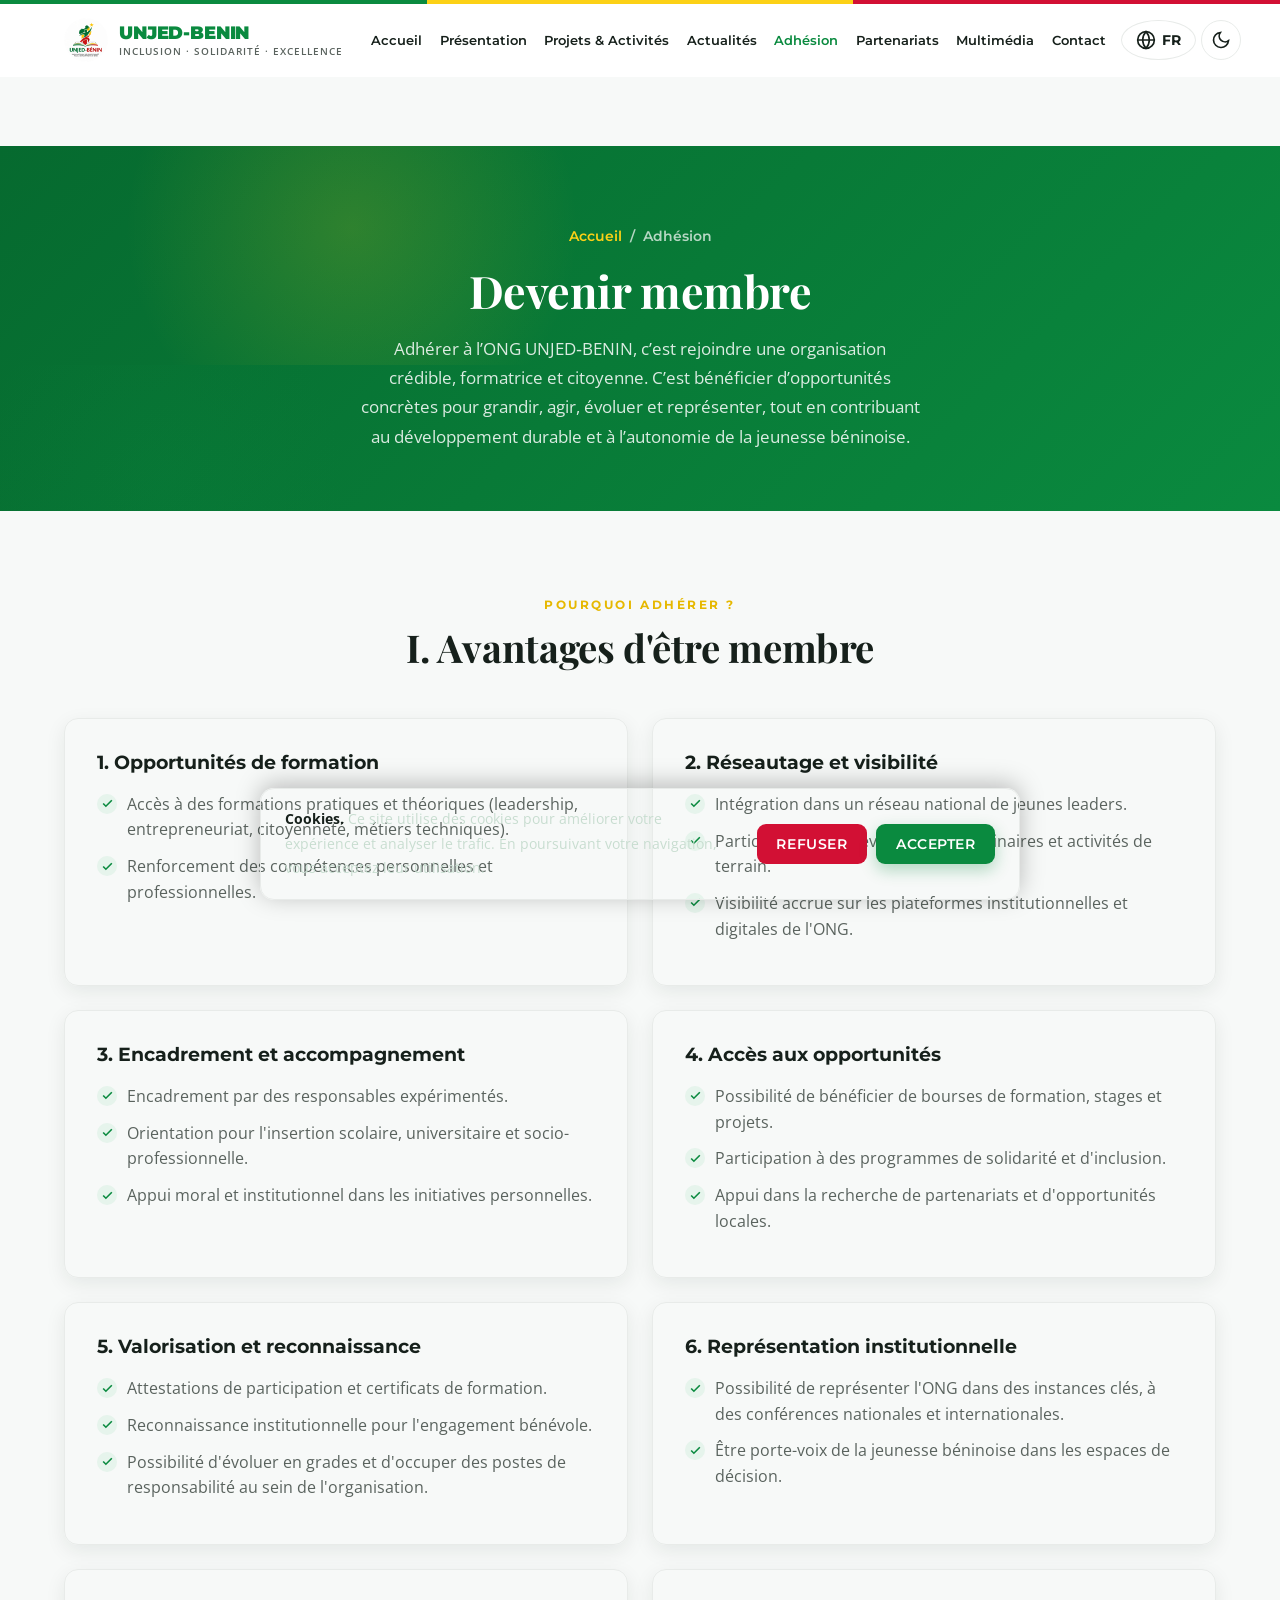
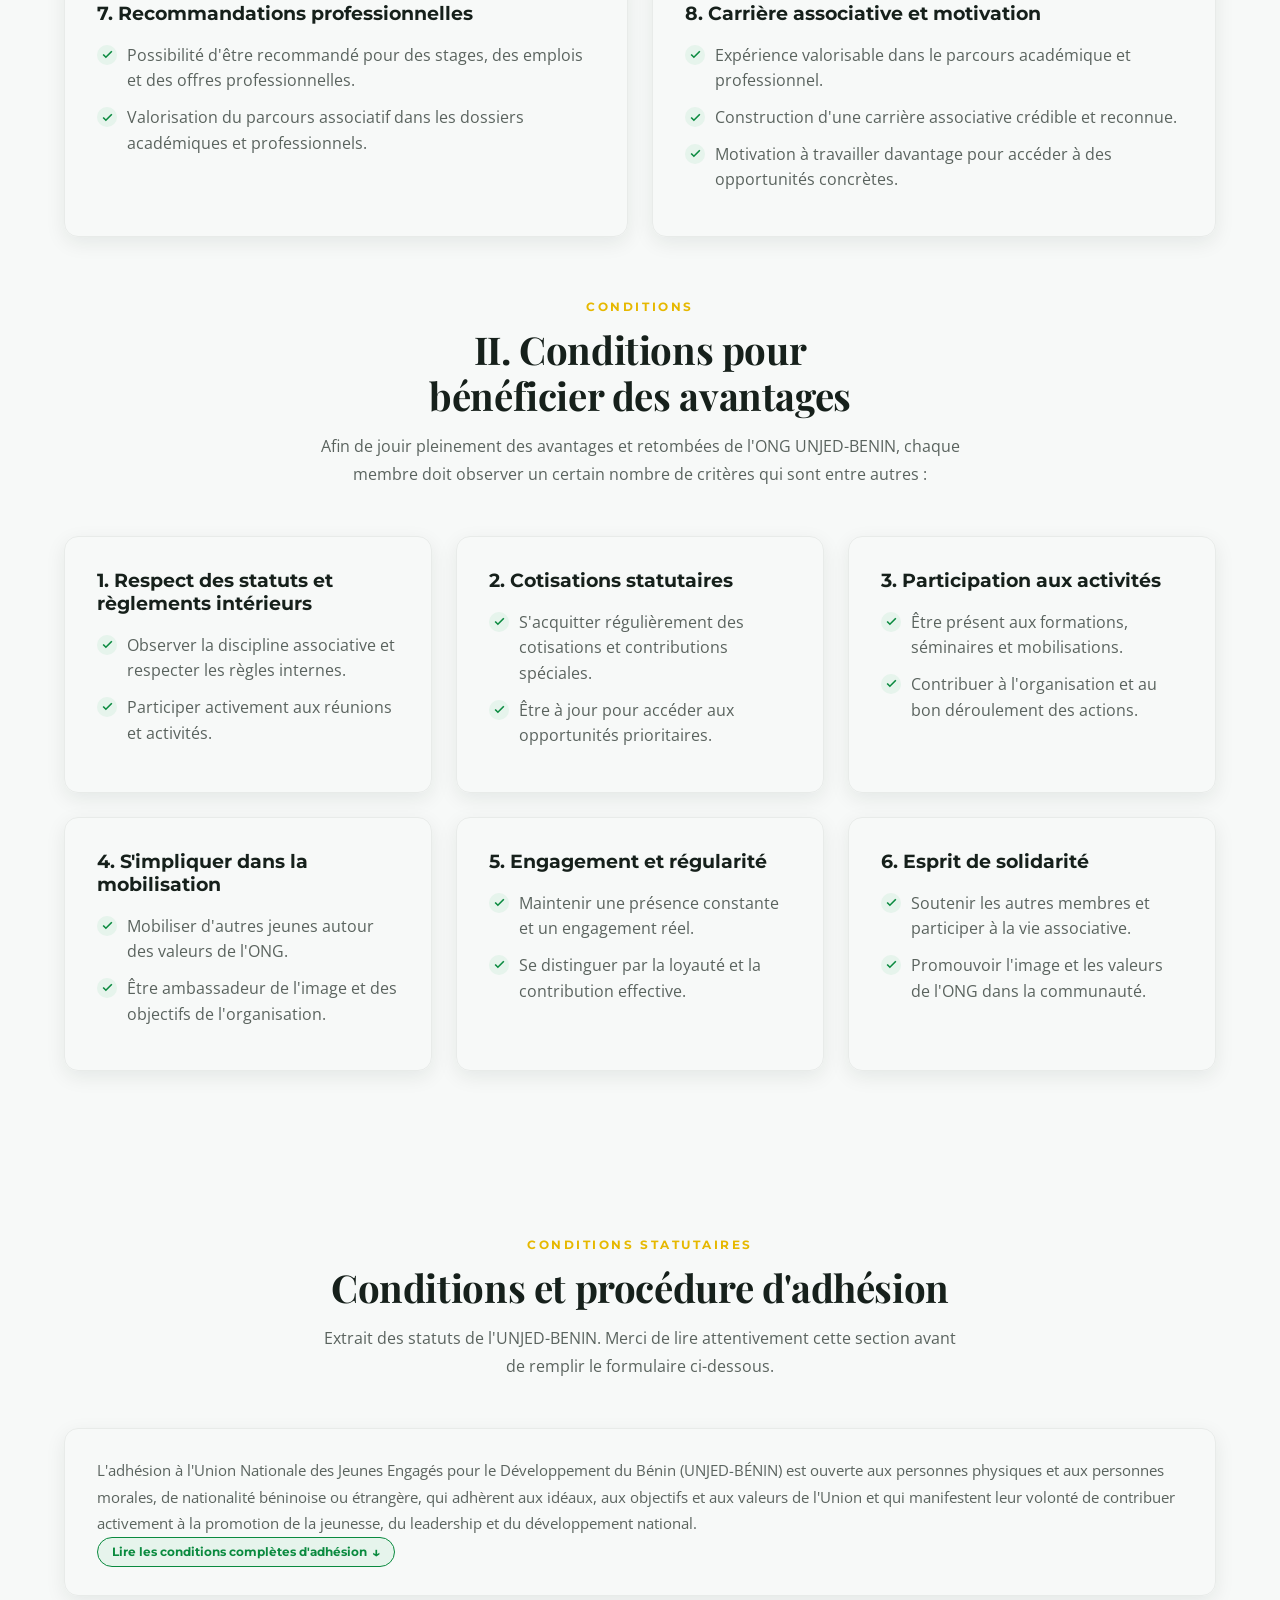
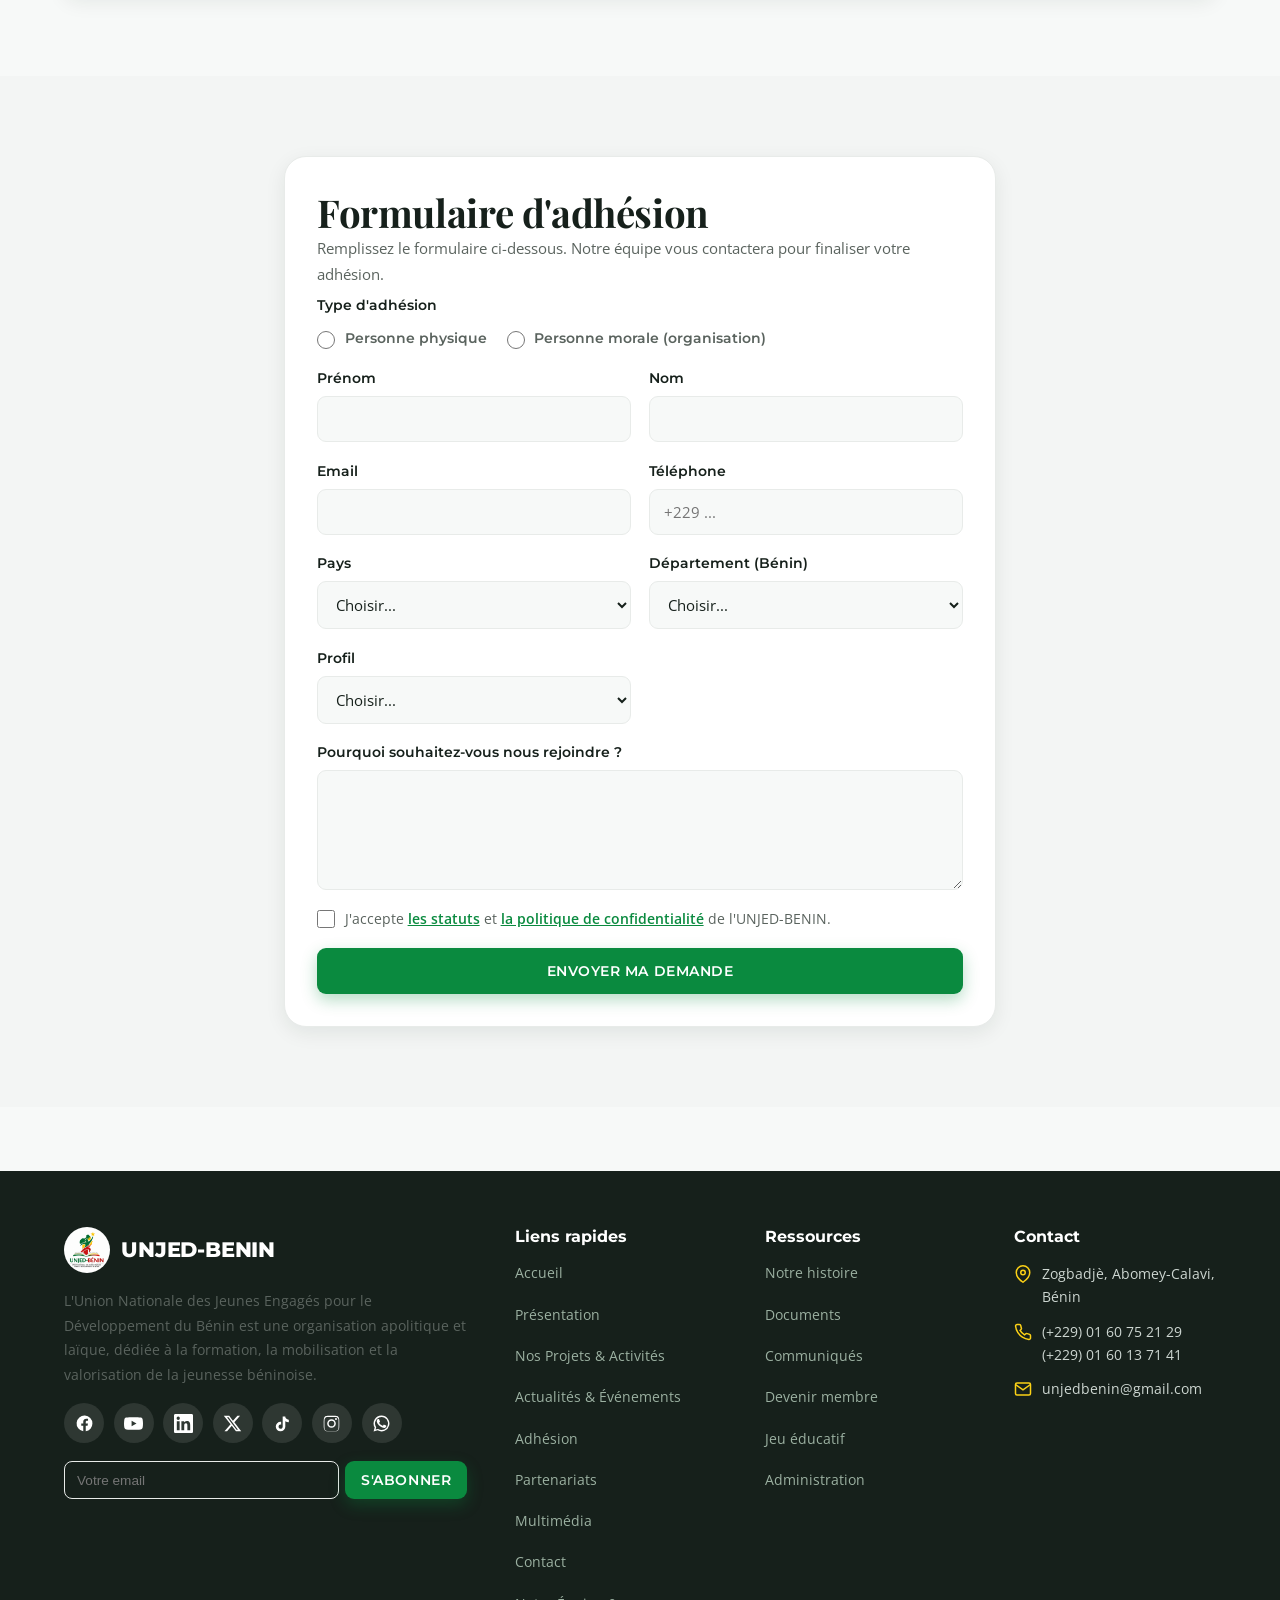
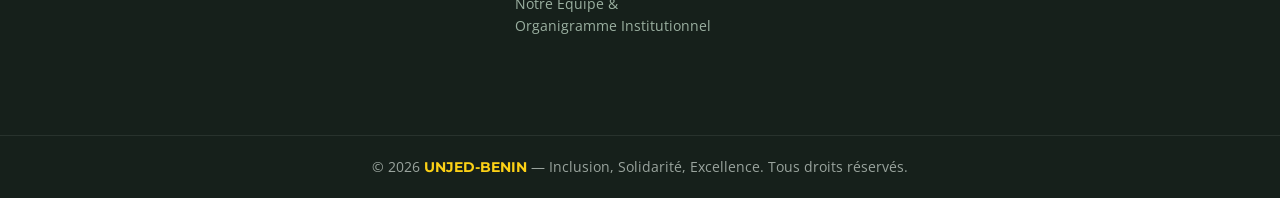
==== commit bfcb6032: "Update adhesion.html" ====
--- a/adhesion.html
+++ b/adhesion.html
@@ -3,7 +3,7 @@
 <head>
   <meta charset="UTF-8" />
   <meta name="viewport" content="width=device-width, initial-scale=1.0" />
-  <meta name="theme-color" content="#0a8a3f" />
+  <meta name="theme-color" content="#0a8a3f" /> 
   <title>Adhésion — UNJED-BENIN</title>
   <meta name="description" content="Rejoignez l'UNJED-BENIN. Devenez membre actif et engagez-vous pour le développement de la jeunesse béninoise." />
   <link rel="icon" href="public/images/logo.jpeg" />
@@ -275,49 +275,67 @@
                 <label for="phone" data-en="Phone">Téléphone</label>
                 <input type="tel" id="phone" name="phone" placeholder="+229 ..." required />
               </div>
-            </div>
-            <div class="form-row">
-              <div class="field">
-                <label for="country" data-en="Country">Pays</label>
-                <select id="country" name="country" required onchange="
-                  var isBenin = this.value === 'Bénin';
-                  document.getElementById('dept-wrap').hidden = !isBenin;
-                  document.getElementById('dept').required = isBenin;
-                  document.getElementById('region-wrap').hidden = isBenin;
-                  document.getElementById('region').required = !isBenin;
-                ">
-                  <option value="" data-en="Choose...">Choisir...</option>
-                  <option data-en="Benin">Bénin</option>
-                  <option data-en="Togo">Togo</option>
-                  <option data-en="Nigeria">Nigéria</option>
-                  <option data-en="Ghana">Ghana</option>
-                  <option data-en="Niger">Niger</option>
-                  <option data-en="Burkina Faso">Burkina Faso</option>
-                  <option data-en="Ivory Coast">Côte d'Ivoire</option>
-                  <option data-en="Senegal">Sénégal</option>
-                  <option data-en="Mali">Mali</option>
-                  <option data-en="Cameroon">Cameroun</option>
-                  <option data-en="France">France</option>
-                  <option data-en="Canada">Canada</option>
-                  <option data-en="United States">États-Unis</option>
-                  <option data-en="Other">Autre</option>
-                </select>
-              </div>
-              <div class="field" id="dept-wrap">
-                <label for="dept" data-en="Department (Benin)">Département (Bénin)</label>
-                <select id="dept" name="dept">
-                  <option value="" data-en="Choose...">Choisir...</option>
-                  <option>Alibori</option><option>Atacora</option><option>Atlantique</option>
-                  <option>Borgou</option><option>Collines</option><option>Couffo</option>
-                  <option>Donga</option><option>Littoral</option><option>Mono</option>
-                  <option>Ouémé</option><option>Plateau</option><option>Zou</option>
-                </select>
-              </div>
-              <div class="field" id="region-wrap" hidden>
-                <label for="region" data-en="City / Region">Ville / Région</label>
-                <input type="text" id="region" name="region" />
-              </div>
-            </div>
+            </div><div class="form-row">
+  <div class="field">
+    <label for="country">Pays</label>
+    <select id="country" name="country" required onchange="
+      var val = this.value;
+      var isBenin = (val === 'Bénin');
+      var isOther = (val === 'Autre');
+      
+      // Afficher département pour le Bénin, région pour l'étranger
+      document.getElementById('dept-wrap').hidden = !isBenin;
+      document.getElementById('dept').required = isBenin;
+      document.getElementById('region-wrap').hidden = isBenin;
+      
+      // Afficher le champ libre si 'Autre' est choisi
+      var otherWrap = document.getElementById('country-other-wrap');
+      var otherInput = document.getElementById('country-other');
+      otherWrap.hidden = !isOther;
+      otherInput.required = isOther;
+      if (!isOther) otherInput.value = '';
+    ">
+      <option value="">Choisir...</option>
+      <option>Bénin</option>
+      <option>Togo</option>
+      <option>Nigéria</option>
+      <option>Ghana</option>
+      <option>Niger</option>
+      <option>Burkina Faso</option>
+      <option>Côte d'Ivoire</option>
+      <option>Sénégal</option>
+      <option>Mali</option>
+      <option>Cameroun</option>
+      <option>France</option>
+      <option>Canada</option>
+      <option>États-Unis</option>
+      <option value="Autre">Autre</option>
+    </select>
+  </div>
+
+  <!-- Champ texte libre qui s'affiche si 'Autre' est sélectionné -->
+  <div class="field" id="country-other-wrap" hidden>
+    <label for="country-other">Précisez votre pays</label>
+    <input type="text" id="country-other" name="country_other" placeholder="Ex : Gabon, Belgique, Allemagne..." />
+  </div>
+
+  <div class="field" id="dept-wrap">
+    <label for="dept">Département (Bénin)</label>
+    <select id="dept" name="dept">
+      <option value="">Choisir...</option>
+      <option>Alibori</option><option>Atacora</option><option>Atlantique</option>
+      <option>Borgou</option><option>Collines</option><option>Couffo</option>
+      <option>Donga</option><option>Littoral</option><option>Mono</option>
+      <option>Ouémé</option><option>Plateau</option><option>Zou</option>
+    </select>
+  </div>
+
+  <div class="field" id="region-wrap" hidden>
+    <label for="region">Ville / Région</label>
+    <input type="text" id="region" name="region" />
+  </div>
+</div>
+
             <div class="form-row">
               <div class="field">
                 <label for="profile" data-en="Profile">Profil</label>
--- a/styles.css
+++ b/styles.css
@@ -78,12 +78,14 @@
 
 body {
   font-family: var(--font-body);
-  background: var(--bg);
   color: var(--text);
+  background-color: var(--bg);
   line-height: 1.6;
-  -webkit-font-smoothing: antialiased;
-  transition: background 0.3s ease, color 0.3s ease;
-}
+  margin: 0;
+  padding-top: 76px; /* Empêche le haut de page d'être masqué par la barre fixe */
+  overflow-x: hidden;
+}
+
 
 img { max-width: 100%; display: block; }
 a { color: inherit; text-decoration: none; }
@@ -190,13 +192,19 @@
    HEADER
    ======================================== */
 .site-header {
-  position: sticky;
+  position: fixed;
   top: 0;
-  z-index: 100;
+  left: 0;
+  right: 0;
+  width: 100%;
+  z-index: 1000;
   background: var(--header-bg);
   backdrop-filter: blur(12px);
+  -webkit-backdrop-filter: blur(12px);
   border-bottom: 1px solid var(--border);
-}
+  transition: border-color 0.3s var(--ease), box-shadow 0.3s var(--ease);
+}
+
 /* Bande tricolore */
 .flag-strip { height: 4px; display: flex; }
 .flag-strip span { flex: 1; }
